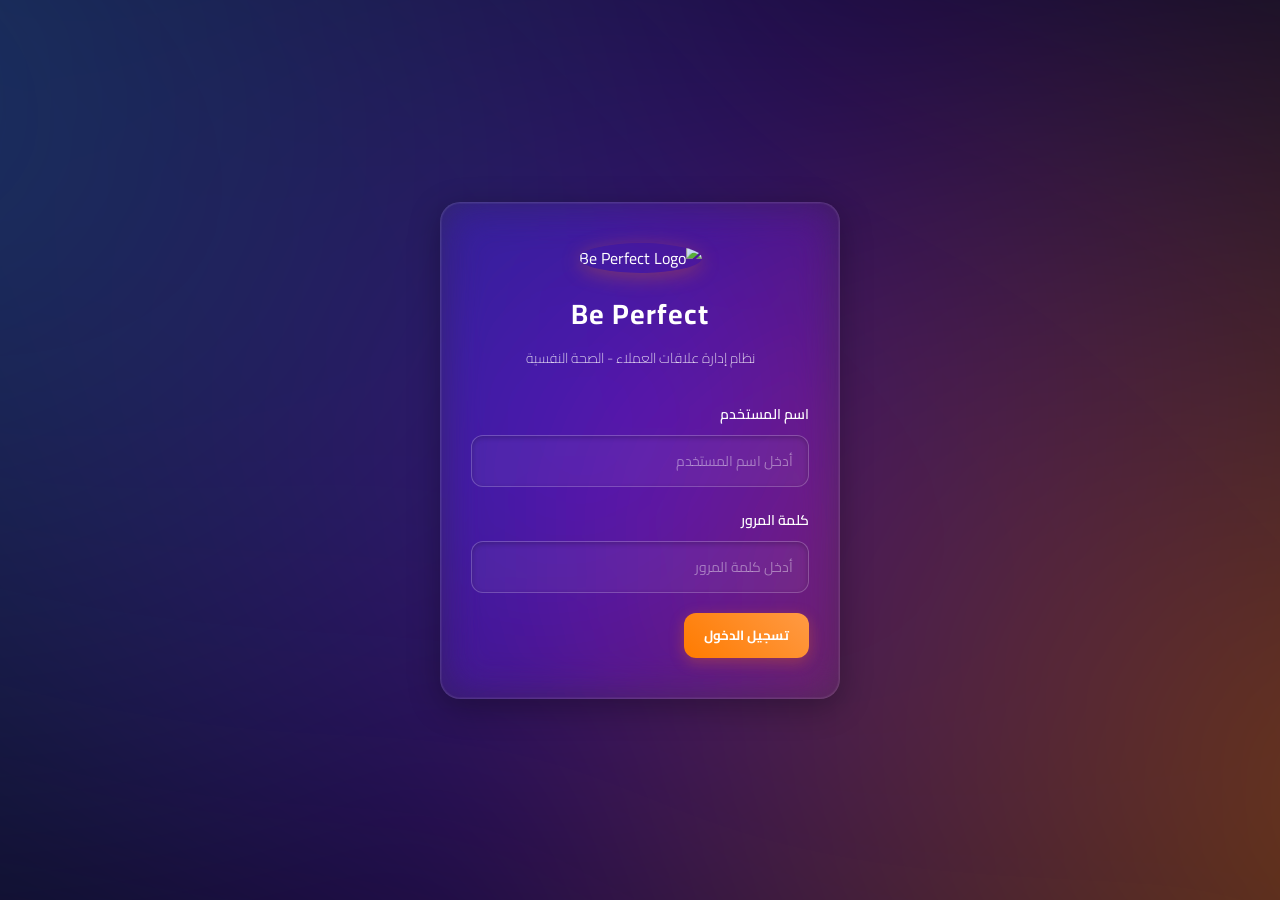
==== dashboard.html @ 2b44cadf "Update print statement from 'Hello' to 'Goodbye'" ====
<!DOCTYPE html>
<html lang="ar" dir="rtl">
<head>
    <meta charset="UTF-8">
    <meta name="viewport" content="width=device-width, initial-scale=1.0">
    <title>Be Perfect CRM | لوحة التحكم</title>
    <link rel="icon" type="image/png" href="https://i.ibb.co/77D762Y/image.png">
    <link rel="preconnect" href="https://fonts.googleapis.com">
    <link href="https://fonts.googleapis.com/css2?family=Cairo:wght@300;400;600;700&display=swap" rel="stylesheet">
    <link rel="stylesheet" href="style.css">
    <style>
        .notif-container { position: relative; }
        .notif-badge { position: absolute; top: -5px; left: -5px; background: #ff3b3b; color: white; border-radius: 50%; width: 20px; height: 20px; display: none; justify-content: center; align-items: center; font-size: 11px; font-weight: bold; }
        .notif-dropdown { position: absolute; top: 50px; left: 0; width: 300px; background: rgba(40, 40, 70, 0.95); backdrop-filter: blur(15px); border: 1px solid rgba(255,255,255,0.2); border-radius: 10px; z-index: 2000; display: none; max-height: 400px; overflow-y: auto; }
        .notif-item { padding: 12px; border-bottom: 1px solid rgba(255,255,255,0.1); font-size: 14px; }
        .notif-item.unread { background: rgba(95, 211, 110, 0.1); }
        .btn-whatsapp { background: linear-gradient(to right, #25D366, #128C7E); color: white; padding: 10px 15px; border: none; border-radius: 8px; font-weight: 600; cursor: pointer; text-decoration: none; display: inline-block; text-align: center; margin-top: 10px; }
        
        .admin-tabs { display: flex; gap: 10px; margin-bottom: 20px; border-bottom: 1px solid rgba(255,255,255,0.2); padding-bottom: 10px; }
        .admin-tab { background: transparent; border: none; color: #fff; opacity: 0.5; cursor: pointer; padding: 8px 16px; font-size: 14px; font-weight: 600; border-radius: 8px; transition: all 0.3s; }
        .admin-tab.active, .admin-tab:hover { opacity: 1; background: rgba(255,255,255,0.1); }
        .admin-tab-content { display: none; }
        .admin-tab-content.active { display: block; }

        .chat-container { position: relative; }
        .chat-box { flex: 1; overflow-y: auto; padding: 10px; background: rgba(0,0,0,0.2); border-radius: 10px; margin-bottom: 15px; display: flex; flex-direction: column; gap: 10px; }
        .chat-msg { padding: 8px 12px; border-radius: 10px; max-width: 80%; word-wrap: break-word; }
        .chat-msg.me { background: #2575fc; align-self: flex-end; }
        .chat-msg.other { background: rgba(255,255,255,0.1); align-self: flex-start; }
        
        .mention-dropdown { position: absolute; bottom: 65px; right: 0; width: 200px; background: rgba(40, 40, 70, 0.95); backdrop-filter: blur(15px); border: 1px solid rgba(255,255,255,0.2); border-radius: 10px; z-index: 1000; display: none; max-height: 150px; overflow-y: auto; }
        .mention-item { padding: 8px 12px; cursor: pointer; border-bottom: 1px solid rgba(255,255,255,0.1); }
        .mention-item:hover { background: rgba(255,255,255,0.1); }

        .section-divider { margin: 25px 0; border: 0; border-top: 1px solid rgba(255,255,255,0.2); }
        
        .phone-row { display: flex; gap: 10px; align-items: center; margin-bottom: 10px; }
        .phone-row input { flex: 1; }
        .phone-row .remove-phone { background: rgba(239, 71, 58, 0.3); color: #fff; border: none; border-radius: 8px; cursor: pointer; padding: 8px 12px; font-weight: bold; }
        .phone-row .wa-check { display: flex; align-items: center; gap: 5px; font-size: 13px; color: #25D366; }
        
        .filters-bar { display: flex; gap: 10px; margin-bottom: 20px; flex-wrap: wrap; }
        .filters-bar select { padding: 10px; border-radius: 8px; border: 1px solid rgba(255,255,255,0.1); background: rgba(255,255,255,0.05); color: #fff; font-size: 13px; box-shadow: inset 0 2px 5px rgba(0,0,0,0.2); }
        .filters-bar select option { color: #333; }
        
        .upload-preview { width: 60px; height: 60px; border-radius: 50%; object-fit: cover; display: none; margin-top: 10px; }
        .upload-btn { background: rgba(255,255,255,0.1); color: #fff; border: 1px solid rgba(255,255,255,0.2); padding: 8px; border-radius: 8px; cursor: pointer; text-align: center; margin-top: 5px; }
        .upload-btn:hover { background: rgba(255,255,255,0.2); }
    </style>
</head>
<body class="dashboard-body">

    <div id="toast-container"></div>

    <header class="topbar glass-card">
        <div class="topbar-right">
            <img src="https://i.ibb.co/77D762Y/image.png" alt="Logo" class="topbar-logo">
            <h2>Be Perfect <span class="subtitle-inline">CRM</span></h2>
        </div>
        <div class="topbar-left">
            <button id="chatBtn" class="btn-primary" style="background: linear-gradient(to right, #8e2de2, #4a00e0);">💬 الشات</button>
            <button id="reportBtn" class="btn-primary" style="background: linear-gradient(to right, #6a11cb, #2575fc);">📊 تقارير</button>
            
            <div class="notif-container">
                <button class="btn-primary" style="background: transparent; border: 1px solid rgba(255,255,255,0.2); font-size: 20px; padding: 5px 12px;" onclick="toggleNotifs()">🔔</button>
                <span id="notifBadge" class="notif-badge">0</span>
                <div id="notifDropdown" class="notif-dropdown">
                    <div style="padding: 10px; text-align: center; border-bottom: 1px solid rgba(255,255,255,0.1);">
                        <button onclick="markNotifsRead()" style="background:transparent; border:none; color:#ff9a44; cursor:pointer; font-size:12px;">تعليم الكل كمقروء</button>
                    </div>
                    <div id="notifList"></div>
                </div>
            </div>

            <button id="adminBtn" class="btn-primary" style="display:none; background: linear-gradient(to right, #11998e, #38ef7d);">⚙️ الإعدادات</button>
            <div class="user-info">
                <span id="displayUsername">مستخدم</span>
                <span id="displayRole" class="role-badge">الدور</span>
            </div>
            <button id="logoutBtn" class="btn-danger">خروج</button>
        </div>
    </header>

    <main class="main-content">
        <div class="stats-grid">
            <div class="glass-card stat-card"><h3>إجمالي العملاء</h3><p id="totalClients">0</p></div>
            <div class="glass-card stat-card"><h3>عملاء اليوم</h3><p id="todayClients">0</p></div>
            <div class="glass-card stat-card"><h3>تحت الجلسات</h3><p id="activeClients">0</p></div>
        </div>

        <div class="glass-card content-section">
            <div class="section-header">
                <h2>إدارة العملاء</h2>
                <button id="addClientBtn" class="btn-primary">+ إضافة عميل جديد</button>
            </div>
            
            <div class="filters-bar">
                <select id="filterBranch"><option value="All">كل الفروع</option></select>
                <select id="filterSource"><option value="All">كل المصادر</option></select>
                <select id="filterSpecialty"><option value="All">كل التخصصات</option></select>
                <select id="filterSpecialist"><option value="All">كل الأخصائيين</option></select>
            </div>
            
            <div class="search-bar"><input type="text" id="searchInput" placeholder="ابحث بالاسم أو رقم الهاتف..."></div>
            <div class="table-container">
                <table class="data-table">
                    <thead><tr><th>كود العميل</th><th>الاسم</th><th>الهاتف</th><th>الفرع</th><th>التخصص</th><th>تاريخ التسجيل</th><th>الحالة</th><th>إجراءات</th></tr></thead>
                    <tbody id="clientsTableBody"></tbody>
                </table>
                <div id="emptyState" class="empty-state" style="display: none;"><p>لا يوجد عملاء لعرضهم حالياً.</p></div>
            </div>
            <div id="pagination" class="pagination"></div>
        </div>
    </main>

    <!-- نافذة إضافة عميل (محدثة بحجز الموعد) -->
    <div id="clientModal" class="modal-overlay">
        <div class="glass-card modal-box">
            <div class="modal-header"><h3>تسجيل عميل جديد</h3><button class="close-modal" id="closeModalBtn">&times;</button></div>
            <form id="addClientForm" class="modal-form">
                <div class="form-grid">
                    <div class="input-group"><label>الاسم الكامل *</label><input type="text" id="fullName" required></div>
                    <div class="input-group"><label>العمر *</label><input type="number" id="age" min="1" max="120" required></div>
                    <div class="input-group"><label>الفرع المفضل *</label><select id="preferredBranch" required></select></div>
                    <div class="input-group"><label>التخصص المطلوب *</label><select id="requiredSpecialty" required></select></div>
                    
                    <div class="input-group full-width">
                        <label>أرقام الهواتف *</label>
                        <div id="phonesContainer" style="display:flex; flex-direction:column; gap:10px;">
                            <div class="phone-row">
                                <input type="text" class="phone-input" placeholder="01012345678" required>
                                <label class="wa-check"><input type="checkbox" class="phone-wa"> واتساب</label>
                                <button type="button" class="remove-phone" onclick="removePhoneRow(this)">X</button>
                            </div>
                        </div>
                        <button type="button" id="addPhoneBtn" class="btn-primary" style="padding:5px 10px; font-size:12px; margin-top:5px; background: #2575fc;">+ إضافة رقم</button>
                    </div>
                </div>

                <div class="form-grid" style="margin-top: 15px;">
                    <div class="input-group"><label>مصدر العميل *</label><select id="source" required onchange="toggleSourceFields()"></select></div>
                    <div id="referralTypeGroup" class="input-group" style="display:none;"><label>كيف عرفتنا؟ *</label><select id="referralType"></select></div>
                    <div id="platformGroup" class="input-group" style="display:none;"><label>المنصة *</label><select id="platform"><option value="Facebook">فيسبوك</option><option value="Instagram">انستجرام</option><option value="WhatsApp">واتساب</option></select></div>
                    <div id="campaignGroup" class="input-group" style="display:none;"><label>اسم الحملة/البوست *</label><input type="text" id="campaign" placeholder="مثال: حملة التخاطب 1"></div>
                </div>

                <div class="input-group full-width"><label>ملاحظات أولية</label><textarea id="notes" rows="3"></textarea></div>
                
                <!-- قسم حجز أول موعد -->
                <h4 style="margin: 20px 0 15px; color:#ff9a44;">حجز أول موعد / جلسة (اختياري)</h4>
                <div class="form-grid" style="margin-bottom: 15px;">
                    <div class="input-group"><label>اليوم والتاريخ</label><input type="date" id="newAppDate"></div>
                    <div class="input-group"><label>الساعة</label><input type="time" id="newAppTime"></div>
                    <div class="input-group full-width"><label>الأخصائي المسؤول</label><select id="newAppSpecialist"><option value="">لا يوجد</option></select></div>
                </div>

                <button type="submit" id="submitClientBtn" class="btn-primary"><span class="btn-text">حفظ العميل</span><div class="loader" id="clientLoader"></div></button>
            </form>
        </div>
    </div>

    <!-- نافذة تفاصيل وتعديل العميل -->
    <div id="clientDetailsModal" class="modal-overlay">
        <div class="glass-card modal-box">
            <div class="modal-header"><h3>ملف العميل: <span id="detailClientName" style="color:#ff9a44;"></span></h3><button class="close-modal" id="closeDetailsModal">&times;</button></div>
            <div style="display:grid; grid-template-columns: 1fr 1fr; gap: 15px; margin-bottom: 20px;">
                <div class="input-group"><label>كود العميل</label><input type="text" id="detailClientID" readonly></div>
                <div class="input-group"><label>الفرع الحالي</label><select id="detailBranch"></select></div>
            </div>
            
            <h4 style="margin: 15px 0 10px; color:#ff9a44;">أرقام الهواتف</h4>
            <div id="detailPhonesContainer"></div>
            <button id="addDetailPhoneBtn" class="btn-primary" style="padding:5px 10px; font-size:12px; margin-bottom: 15px; background: #2575fc;">+ إضافة رقم</button>

            <a id="whatsappBtn" href="#" target="_blank" class="btn-whatsapp" style="width: 100%;">إرسال تنبيه واتساب للعميل</a>
            
            <h4 style="margin: 20px 0 15px; color:#ff9a44;">تعديل البيانات</h4>
            <div style="display:grid; grid-template-columns: 1fr 1fr; gap: 15px;">
                <div class="input-group"><label>الأخصائي المسؤول</label><select id="detailSpecialist"><option value="">لا يوجد</option></select></div>
            </div>
            <div class="input-group full-width" style="margin-top:15px;">
                <label>إضافة ملاحظة جديدة</label>
                <textarea id="newNoteText" rows="2" placeholder="اكتب ملاحظتك هنا..."></textarea>
            </div>
            <button id="saveClientChangesBtn" class="btn-primary" style="margin-bottom: 20px; margin-top:10px;">حفظ التعديلات والملاحظات</button>

            <h4 style="margin: 20px 0 15px; color:#ff9a44;">حجز موعد / جلسة</h4>
            <div style="display:grid; grid-template-columns: 1fr 1fr; gap: 15px; margin-bottom: 15px;">
                <div class="input-group"><label>اليوم والتاريخ *</label><input type="date" id="appDate" required></div>
                <div class="input-group"><label>الساعة *</label><input type="time" id="appTime" required></div>
                <div class="input-group" style="display:none;"><label>الفرع</label><input type="text" id="appBranch"></div>
                <div class="input-group"><label>الأخصائي *</label><select id="appSpecialist"></select></div>
            </div>
            <button id="bookAppointmentBtn" class="btn-primary" style="background: linear-gradient(to right, #6a11cb, #2575fc); margin-bottom: 20px;">حجز الموعد</button>
            <div id="appointmentsList" style="margin-bottom: 20px;"></div>

            <h4 style="margin-bottom:15px; color:#ff9a44;">سجل التغييرات والملاحظات (Timeline)</h4>
            <div class="table-container" style="max-height: 250px; overflow-y: auto;">
                <table class="data-table"><thead><tr><th>الحقل</th><th>القديمة</th><th>الجديدة</th><th>بواسطة</th><th>التاريخ</th></tr></thead><tbody id="historyTableBody"></tbody></table>
            </div>
        </div>
    </div>

    <!-- نافذة التقارير -->
    <div id="reportModal" class="modal-overlay">
        <div class="glass-card modal-box">
            <div class="modal-header"><h3>استخراج تقرير شهري</h3><button class="close-modal" id="closeReportModal">&times;</button></div>
            <form id="reportForm" class="modal-form">
                <div class="form-grid">
                    <div class="input-group"><label>اختر الشهر *</label><select id="reportMonth" required><option value="1">يناير</option><option value="2">فبراير</option><option value="3">مارس</option><option value="4">أبريل</option><option value="5">مايو</option><option value="6">يونيو</option><option value="7">يوليو</option><option value="8">أغسطس</option><option value="9">سبتمبر</option><option value="10">أكتوبر</option><option value="11">نوفمبر</option><option value="12">ديسمبر</option></select></div>
                    <div class="input-group"><label>اختر السنة *</label><input type="number" id="reportYear" value="2024" required></div>
                    <div class="input-group full-width"><label>اختر الفرع *</label><select id="reportBranch"><option value="All">كل الفروع</option></select></div>
                </div>
                <button type="submit" id="generateReportBtn" class="btn-primary" style="background: linear-gradient(to right, #6a11cb, #2575fc);"><span class="btn-text">استخراج Excel/CSV</span><div class="loader" id="reportLoader"></div></button>
            </form>
        </div>
    </div>

    <!-- نافذة الشات الداخلي -->
    <div id="chatModal" class="modal-overlay">
        <div class="glass-card modal-box chat-container" style="max-width: 500px; height: 80vh; display: flex; flex-direction: column;">
            <div class="modal-header"><h3>الشات الداخلي</h3><button class="close-modal" id="closeChatModal">&times;</button></div>
            <div style="margin-bottom: 15px;">
                <select id="chatTarget" style="width: 100%; padding: 10px; border-radius: 8px; background: rgba(0,0,0,0.2); color: #fff; border: 1px solid rgba(255,255,255,0.2);">
                    <option value="General">شات عام (للجميع)</option>
                </select>
            </div>
            <div id="chatBox" class="chat-box"></div>
            <div id="mentionDropdown" class="mention-dropdown"></div>
            <form id="chatForm" style="display: flex; gap: 10px; position: relative;">
                <input type="text" id="chatInput" placeholder="اكتب رسالتك... (اضغط @ لعمل منشن)" required style="flex: 1; padding: 12px; border-radius: 8px; border: 1px solid rgba(255,255,255,0.3); background: rgba(255,255,255,0.1); color: #fff;">
                <button type="submit" class="btn-primary">إرسال</button>
            </form>
        </div>
    </div>

    <!-- نافذة إعدادات الأدمن (محدثة بـ سكرتارية) -->
    <div id="adminModal" class="modal-overlay">
        <div class="glass-card modal-box" style="max-width: 800px;">
            <div class="modal-header"><h3>إعدادات النظام (للأدمن فقط)</h3><button class="close-modal" id="closeAdminModal">&times;</button></div>
            <div class="admin-tabs">
                <button class="admin-tab active" data-tab="users">إدارة المستخدمين</button>
                <button class="admin-tab" data-tab="settings">الفروع والتخصصات</button>
                <button class="admin-tab" data-tab="import">استيراد البيانات</button>
            </div>

            <div id="tab-users" class="admin-tab-content active">
                <h4 style="margin-bottom:15px; color:#ff9a44;">1. إضافة مستخدم جديد</h4>
                <form id="addUserForm" class="modal-form">
                    <div class="form-grid">
                        <div class="input-group"><label>اسم المستخدم *</label><input type="text" id="addUsername" required></div>
                        <div class="input-group"><label>كلمة المرور *</label><input type="text" id="addPassword" required></div>
                        <div class="input-group"><label>الوظيفة</label><input type="text" id="addJobTitle" placeholder="مثال: سكرتير فرع سموحة"></div>
                        <div class="input-group"><label>البريد الإلكتروني</label><input type="email" id="addEmail" placeholder="user@beperfect.com"></div>
                        <div class="input-group"><label>رقم واتساب</label><input type="text" id="addWhatsApp" placeholder="2010xxxxxxx"></div>
                        <div class="input-group">
                            <label>الصلاحية *</label>
                            <select id="addRole"><option value="Secretary">سكرتارية</option><option value="Moderator">مودريتور</option><option value="Admin">أدمن</option></select>
                        </div>
                        <div class="input-group">
                            <label>الفرع *</label>
                            <select id="addUserBranch"></select>
                        </div>
                        <div class="input-group full-width">
                            <label>صارة الملف الشخصي</label>
                            <div style="display:flex; align-items:center; gap:15px;">
                                <input type="file" id="addProfilePicFile" accept="image/*" style="display:none;">
                                <button type="button" class="upload-btn" onclick="document.getElementById('addProfilePicFile').click()">اختر صورة</button>
                                <img id="addProfilePicPreview" class="upload-preview">
                                <input type="hidden" id="addProfilePic">
                            </div>
                        </div>
                    </div>
                    <button type="submit" class="btn-primary">+ حفظ المستخدم الجديد</button>
                </form>

                <hr class="section-divider">

                <h4 style="margin-bottom:15px; color:#ff9a44;">2. تعديل مستخدم حالي</h4>
                <form id="editUserForm" class="modal-form">
                    <div class="input-group full-width">
                        <label>اختر المستخدم للتعديل *</label>
                        <select id="editUserSelect" required>
                            <option value="">-- اختر مستخدم من القائمة --</option>
                        </select>
                    </div>
                    <div class="form-grid" style="margin-top: 15px;">
                        <input type="hidden" id="editUserId">
                        <div class="input-group"><label>اسم المستخدم</label><input type="text" id="editUsername" readonly style="opacity:0.7;"></div>
                        <div class="input-group"><label>كلمة المرور (اتركها فارغة إذا لا تريد تغييرها)</label><input type="text" id="editPassword" placeholder="********"></div>
                        <div class="input-group"><label>الوظيفة</label><input type="text" id="editJobTitle"></div>
                        <div class="input-group"><label>البريد الإلكتروني</label><input type="email" id="editEmail"></div>
                        <div class="input-group"><label>رقم واتساب</label><input type="text" id="editWhatsApp"></div>
                        <div class="input-group">
                            <label>الصلاحية</label>
                            <select id="editRole"><option value="Secretary">سكرتارية</option><option value="Moderator">مودريتور</option><option value="Admin">أدمن</option></select>
                        </div>
                        <div class="input-group">
                            <label>الفرع</label>
                            <select id="editUserBranch"></select>
                        </div>
                        <div class="input-group full-width">
                            <label>صارة الملف الشخصي</label>
                            <div style="display:flex; align-items:center; gap:15px;">
                                <input type="file" id="editProfilePicFile" accept="image/*" style="display:none;">
                                <button type="button" class="upload-btn" onclick="document.getElementById('editProfilePicFile').click()">اختر صورة</button>
                                <img id="editProfilePicPreview" class="upload-preview">
                                <input type="hidden" id="editProfilePic">
                            </div>
                        </div>
                    </div>
                    <button type="submit" class="btn-primary" style="background: linear-gradient(to right, #6a11cb, #2575fc);">حفظ التعديلات</button>
                </form>
            </div>

            <div id="tab-settings" class="admin-tab-content">
                <h4 style="margin-bottom:15px; color:#ff9a44;">1. إضافة (فرع / تخصص / أخصائي / مصدر)</h4>
                <form id="addSettingForm" class="modal-form">
                    <div class="form-grid">
                        <div class="input-group"><label>النوع *</label><select id="settingType"><option value="Branch">فرع</option><option value="Specialty">تخصص</option><option value="Specialist">أخصائي</option><option value="Source">مصدر</option></select></div>
                        <div class="input-group"><label>الاسم *</label><input type="text" id="settingValue" required placeholder="اكتب الاسم الجديد"></div>
                    </div>
                    <button type="submit" class="btn-primary">حفظ الإعداد</button>
                </form>
                <hr class="section-divider">
                <h4 style="margin-bottom:15px; color:#ff9a44;">2. تعديل (فرع / تخصص / أخصائي / مصدر)</h4>
                <form id="editSettingForm" class="modal-form">
                    <div class="form-grid">
                        <div class="input-group"><label>النوع *</label><select id="editSettingType"><option value="Branch">فرع</option><option value="Specialty">تخصص</option><option value="Specialist">أخصائي</option><option value="Source">مصدر</option></select></div>
                        <div class="input-group"><label>اختر العنصر الحالي *</label><select id="editOldValue"></select></div>
                        <div class="input-group full-width"><label>الاسم الجديد *</label><input type="text" id="editNewValue" required placeholder="اكتب الاسم الجديد هنا"></div>
                    </div>
                    <button type="submit" class="btn-primary">تعديل الاسم</button>
                </form>
            </div>

            <div id="tab-import" class="admin-tab-content">
                <h4 style="margin-bottom:15px; color:#ff9a44;">استيراد بيانات عملاء قدامى (CSV)</h4>
                <form id="importClientsForm" class="modal-form">
                    <div class="input-group full-width"><label>الفرع الافتراضي *</label><select id="importBranch" required></select></div>
                    <div class="input-group full-width"><label>اختر ملف CSV *</label><input type="file" id="importFile" accept=".csv" required style="width: 100%; padding: 10px; background: rgba(255,255,255,0.1); border: 1px solid rgba(255,255,255,0.3); border-radius: 8px; color: #fff;"></div>
                    <button type="submit" id="importBtn" class="btn-primary"><span class="btn-text">رفع واستيراد الملف</span><div class="loader" id="importLoader"></div></button>
                </form>
            </div>
        </div>
    </div>

    <script src="app.js"></script>
</body>
</html>
---- style.css ----
/* ====== إعدادات عامة (2026 Spatial UI) ====== */
* { margin: 0; padding: 0; box-sizing: border-box; font-family: 'Cairo', sans-serif; }
body { 
    min-height: 100vh; 
    background: #0f0c29; 
    color: #fff; 
    overflow-x: hidden;
}

/* خلفية الشفق القطبي المتحركة (Aurora Background) */
body::before {
    content: '';
    position: fixed;
    top: -50%; left: -50%;
    width: 200%; height: 200%;
    background: radial-gradient(circle at 20% 30%, rgba(30, 60, 114, 0.8), transparent 40%), 
                radial-gradient(circle at 80% 70%, rgba(255, 123, 0, 0.4), transparent 40%),
                radial-gradient(circle at 50% 50%, rgba(106, 17, 203, 0.5), transparent 50%);
    z-index: -1;
    animation: auroraMove 15s ease-in-out infinite alternate;
    filter: blur(80px);
}

@keyframes auroraMove {
    0% { transform: translate(0, 0) scale(1); }
    50% { transform: translate(-5%, 5%) scale(1.1); }
    100% { transform: translate(5%, -5%) scale(0.9); }
}

.dashboard-body { display: flex; flex-direction: column; position: relative; z-index: 1; }

/* ====== تأثير الزجاجية المتطور (Neo-Glassmorphism) ====== */
.glass-card {
    background: rgba(255, 255, 255, 0.05);
    backdrop-filter: blur(20px) saturate(180%); 
    -webkit-backdrop-filter: blur(20px) saturate(180%);
    border: 1px solid rgba(255, 255, 255, 0.1);
    border-radius: 20px; 
    box-shadow: 0 8px 32px 0 rgba(0, 0, 0, 0.3), inset 0 0 0 1px rgba(255,255,255,0.05);
    transition: all 0.4s cubic-bezier(0.175, 0.885, 0.32, 1.275);
}

/* تأثير 3D Tilt عند مرور الماوس */
.glass-card:hover {
    transform: translateY(-5px) scale(1.01);
    box-shadow: 0 15px 40px 0 rgba(0, 0, 0, 0.4);
}

/* ====== صندوق تسجيل الدخول ====== */
.login-container { display: flex; justify-content: center; align-items: center; min-height: 100vh; padding: 20px; }
.login-box { width: 100%; max-width: 400px; padding: 40px 30px; text-align: center; animation: fadeInUp 1s ease-out; }
@keyframes fadeInUp { from { opacity: 0; transform: translateY(30px); } to { opacity: 1; transform: translateY(0); } }
.logo-area { margin-bottom: 30px; color: #fff; }
.logo { width: 80px; height: auto; margin-bottom: 15px; border-radius: 50%; box-shadow: 0 4px 20px rgba(255,123,0,0.3); }
.logo-area h1 { font-size: 28px; font-weight: 700; letter-spacing: 1px; }
.subtitle { font-size: 14px; opacity: 0.8; margin-top: 5px; font-weight: 300; }

/* ====== حقول الإدخال (Neumorphic Glass) ====== */
.login-form .input-group, .modal-form .input-group { margin-bottom: 20px; text-align: right; }
.modal-form .input-group { margin-bottom: 15px; }
.input-group label { display: block; color: #fff; margin-bottom: 8px; font-size: 14px; font-weight: 600; }
.input-group input, .input-group select, .input-group textarea {
    width: 100%; padding: 12px 15px; border: 1px solid rgba(255, 255, 255, 0.2); border-radius: 12px;
    background: rgba(255, 255, 255, 0.05); color: #fff; font-size: 14px; transition: all 0.3s ease;
    box-shadow: inset 0 2px 5px rgba(0,0,0,0.2);
}
.input-group input::placeholder, .input-group textarea::placeholder { color: rgba(255, 255, 255, 0.4); }
.input-group input:focus, .input-group select:focus, .input-group textarea:focus { 
    outline: none; background: rgba(255, 255, 255, 0.1); border-color: #ff7b00; 
    box-shadow: 0 0 0 3px rgba(255, 123, 0, 0.2), inset 0 2px 5px rgba(0,0,0,0.1); 
}
.input-group select option { color: #333; }

/* ====== شريط التنقل (Topbar) ====== */
.topbar { display: flex; justify-content: space-between; align-items: center; padding: 15px 30px; border-radius: 0 0 20px 20px; margin-bottom: 30px; position: relative; z-index: 1000; }
.topbar-right { display: flex; align-items: center; gap: 15px; }
.topbar-logo { width: 40px; height: auto; border-radius: 50%; }
.topbar-right h2 { font-size: 22px; }
.subtitle-inline { font-size: 14px; opacity: 0.7; font-weight: 300; }
.topbar-left { display: flex; align-items: center; gap: 20px; }
.user-info { display: flex; flex-direction: column; text-align: left; }
.role-badge { font-size: 12px; background: rgba(255, 123, 0, 0.3); padding: 2px 8px; border-radius: 10px; }

/* ====== الأزرار (Liquid Buttons) ====== */
.btn-primary { 
    padding: 10px 20px; border: none; border-radius: 12px; 
    background: linear-gradient(45deg, #ff7b00, #ff9a44); color: #fff; font-weight: 700; cursor: pointer; 
    transition: all 0.3s ease; display: flex; justify-content: center; align-items: center; gap: 10px; 
    box-shadow: 0 4px 15px rgba(255, 123, 0, 0.3);
}
.btn-primary:hover { transform: translateY(-2px) scale(1.02); box-shadow: 0 6px 20px rgba(255, 123, 0, 0.5); }
.btn-primary:active { transform: scale(0.98); }
.btn-danger { padding: 8px 20px; border: none; border-radius: 12px; background: linear-gradient(45deg, #cb2d3e, #ef473a); color: #fff; cursor: pointer; font-weight: 600; box-shadow: 0 4px 15px rgba(239, 71, 58, 0.3); }

/* ====== المحتوى الرئيسي ====== */
.main-content { padding: 0 30px 30px; position: relative; z-index: 1; }
.stats-grid { display: grid; grid-template-columns: repeat(auto-fit, minmax(250px, 1fr)); gap: 20px; margin-bottom: 30px; }
.stat-card { padding: 20px; text-align: center; }
.stat-card:hover { transform: translateY(-5px) scale(1.02); }
.stat-card h3 { font-size: 16px; opacity: 0.8; font-weight: 400; margin-bottom: 10px; }
.stat-card p { font-size: 32px; font-weight: 700; color: #ff9a44; text-shadow: 0 2px 10px rgba(255,154,68,0.3); }

.content-section { padding: 25px; }
.section-header { display: flex; justify-content: space-between; align-items: center; margin-bottom: 20px; flex-wrap: wrap; gap: 15px; }
.section-header h2 { font-size: 20px; }

/* ====== البحث والجداول ====== */
.search-bar { margin-bottom: 20px; }
.search-bar input { width: 100%; padding: 12px; border-radius: 12px; border: 1px solid rgba(255,255,255,0.1); background: rgba(255,255,255,0.05); color: #fff; font-size: 14px; box-shadow: inset 0 2px 5px rgba(0,0,0,0.2); }
.search-bar input::placeholder { color: rgba(255,255,255,0.4); }
.table-container { overflow-x: auto; }
.data-table { width: 100%; border-collapse: collapse; text-align: right; }
.data-table th, .data-table td { padding: 12px 10px; border-bottom: 1px solid rgba(255,255,255,0.05); }
.data-table th { font-weight: 600; opacity: 0.8; }
.data-table tr { transition: all 0.3s ease; }
.data-table tr:hover { background: rgba(255,255,255,0.03); transform: scale(1.01); }
.status-badge { padding: 4px 10px; border-radius: 12px; font-size: 12px; font-weight: 600; }
.empty-state { text-align: center; padding: 40px; opacity: 0.5; }
.pagination { display: flex; justify-content: center; gap: 10px; margin-top: 20px; }
.page-btn { padding: 5px 12px; background: rgba(255,255,255,0.05); border: 1px solid rgba(255,255,255,0.1); border-radius: 8px; cursor: pointer; color: #fff; transition: all 0.3s; }
.page-btn:hover { background: rgba(255,255,255,0.1); }
.page-btn.active { background: #ff7b00; border-color: #ff7b00; box-shadow: 0 2px 10px rgba(255,123,0,0.3); }

/* ====== النوافذ المنبثقة (Fluid Modals) ====== */
.modal-overlay { display: none; position: fixed; top: 0; left: 0; width: 100%; height: 100%; background: rgba(0,0,0,0.7); backdrop-filter: blur(5px); z-index: 1000; justify-content: center; align-items: center; padding: 20px; animation: fadeIn 0.3s ease; }
.modal-overlay.active { display: flex; }
@keyframes fadeIn { from { opacity: 0; } to { opacity: 1; } }
.modal-box { width: 100%; max-width: 600px; padding: 30px; max-height: 90vh; overflow-y: auto; animation: slideInUp 0.4s cubic-bezier(0.175, 0.885, 0.32, 1.275); border-radius: 20px; }
@keyframes slideInUp { from { transform: translateY(50px) scale(0.9); opacity: 0; } to { transform: translateY(0) scale(1); opacity: 1; } }
.modal-header { display: flex; justify-content: space-between; align-items: center; margin-bottom: 20px; }
.close-modal { background: rgba(255,255,255,0.1); border: none; color: #fff; font-size: 24px; cursor: pointer; width: 35px; height: 35px; border-radius: 50%; transition: all 0.3s; display: flex; align-items: center; justify-content: center; }
.close-modal:hover { background: rgba(255,80,80,0.3); transform: rotate(90deg); }
.form-grid { display: grid; grid-template-columns: 1fr 1fr; gap: 20px; }
.input-group.full-width { grid-column: 1 / -1; }

/* ====== الإشعارات والتنبيهات ====== */
.notif-container { position: relative; z-index: 1001; }
.notif-badge { position: absolute; top: -5px; left: -5px; background: #ff3b3b; color: white; border-radius: 50%; width: 20px; height: 20px; display: none; justify-content: center; align-items: center; font-size: 11px; font-weight: bold; box-shadow: 0 0 10px rgba(255,59,59,0.5); }
.notif-dropdown { position: absolute; top: 50px; left: 0; width: 300px; background: rgba(40, 40, 70, 0.95); backdrop-filter: blur(20px); border: 1px solid rgba(255,255,255,0.1); border-radius: 15px; z-index: 2000; display: none; max-height: 400px; overflow-y: auto; box-shadow: 0 10px 30px rgba(0,0,0,0.3); }
.notif-item { padding: 12px; border-bottom: 1px solid rgba(255,255,255,0.05); font-size: 14px; transition: all 0.3s; }
.notif-item:hover { background: rgba(255,255,255,0.05); }
.notif-item.unread { background: rgba(95, 211, 110, 0.05); }

#toast-container { position: fixed; top: 20px; left: 50%; transform: translateX(-50%); z-index: 9999; width: 90%; max-width: 350px; }
.toast { padding: 15px 20px; margin-bottom: 10px; border-radius: 12px; color: #fff; font-weight: 600; box-shadow: 0 8px 20px rgba(0,0,0,0.3); animation: toastIn 0.4s cubic-bezier(0.175, 0.885, 0.32, 1.275) forwards, toastOut 0.3s 3s forwards; }
.toast.success { background: linear-gradient(45deg, #11998e, #38ef7d); }
.toast.error { background: linear-gradient(45deg, #cb2d3e, #ef473a); }
.toast.warning { background: linear-gradient(45deg, #f12711, #f5af19); }
@keyframes toastIn { from { opacity: 0; transform: translateY(-30px) scale(0.8); } to { opacity: 1; transform: translateY(0) scale(1); } }
@keyframes toastOut { to { opacity: 0; transform: translateY(-20px); } }
.loader { display: none; width: 20px; height: 20px; border: 3px solid rgba(255,255,255,0.2); border-radius: 50%; border-top-color: #fff; animation: spin 1s infinite; }
@keyframes spin { to { transform: rotate(360deg); } }

/* ====== تجاوب الموبايل ====== */
@media (max-width: 768px) {
    .form-grid { grid-template-columns: 1fr; }
    .topbar { padding: 10px 15px; flex-wrap: wrap; }
    .main-content { padding: 0 15px 15px; }
    .topbar-left { gap: 10px; }
    .btn-primary { padding: 8px 15px; font-size: 14px; }
}
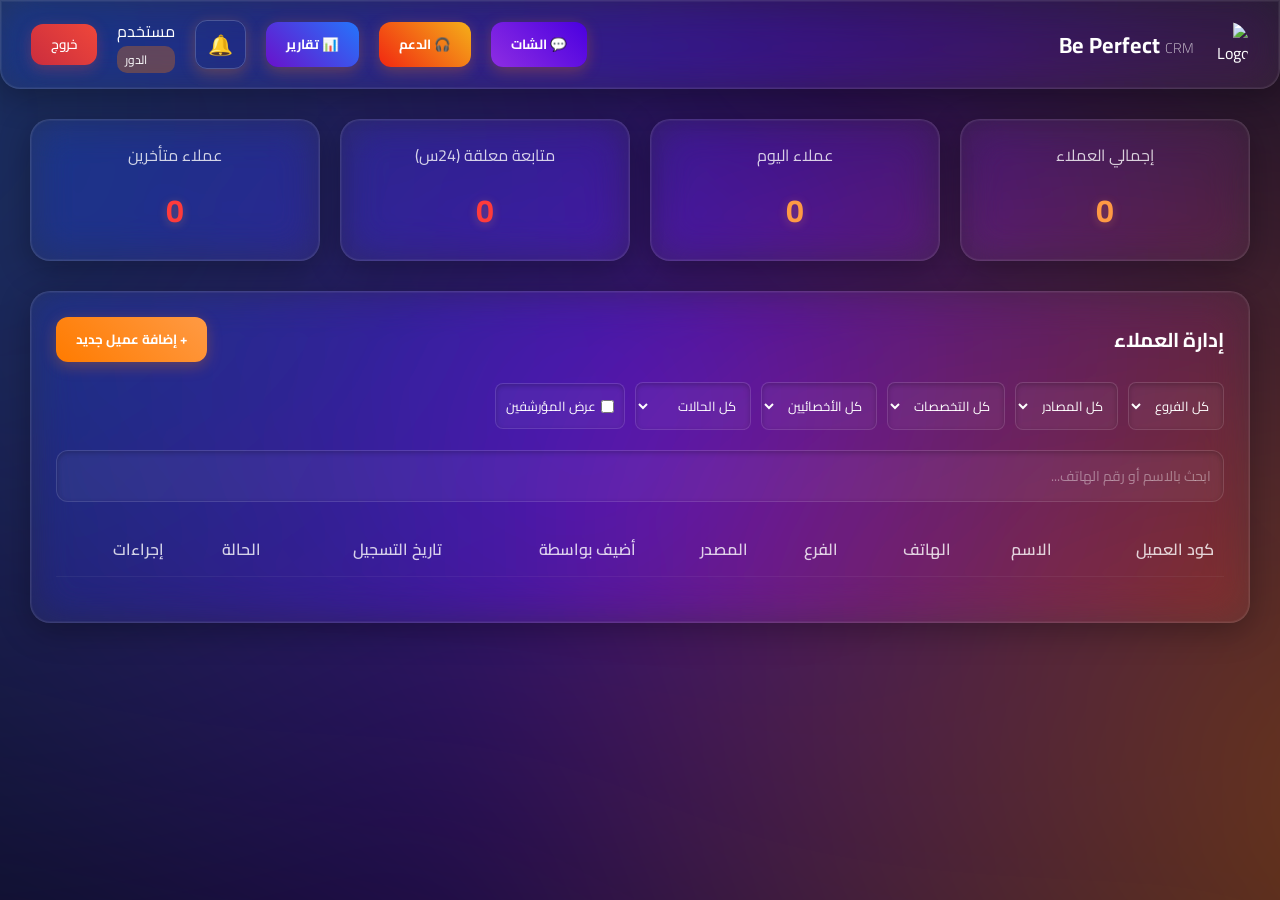
==== commit 9180570a: "Update dashboard.html" ====
--- a/dashboard.html
+++ b/dashboard.html
@@ -8,9 +8,10 @@
     <link rel="preconnect" href="https://fonts.googleapis.com">
     <link href="https://fonts.googleapis.com/css2?family=Cairo:wght@300;400;600;700&display=swap" rel="stylesheet">
     <link rel="stylesheet" href="style.css">
+    <script src="https://cdn.jsdelivr.net/npm/@supabase/supabase-js@2"></script>
     <style>
         .notif-container { position: relative; }
-        .notif-badge { position: absolute; top: -5px; left: -5px; background: #ff3b3b; color: white; border-radius: 50%; width: 20px; height: 20px; display: none; justify-content: center; align-items: center; font-size: 11px; font-weight: bold; }
+        .notif-badge { position: absolute; top: -5px; left: -5px; background: #ff3b3b; color: white; border-radius: 50%; width: 20px; height: 20px; display: none; justify-content: center; align-items: center; font-size: 11px; font-weight: bold; animation: pulse 2s infinite; }
         .notif-dropdown { position: absolute; top: 50px; left: 0; width: 300px; background: rgba(40, 40, 70, 0.95); backdrop-filter: blur(15px); border: 1px solid rgba(255,255,255,0.2); border-radius: 10px; z-index: 2000; display: none; max-height: 400px; overflow-y: auto; }
         .notif-item { padding: 12px; border-bottom: 1px solid rgba(255,255,255,0.1); font-size: 14px; }
         .notif-item.unread { background: rgba(95, 211, 110, 0.1); }
@@ -39,13 +40,78 @@
         .phone-row .remove-phone { background: rgba(239, 71, 58, 0.3); color: #fff; border: none; border-radius: 8px; cursor: pointer; padding: 8px 12px; font-weight: bold; }
         .phone-row .wa-check { display: flex; align-items: center; gap: 5px; font-size: 13px; color: #25D366; }
         
-        .filters-bar { display: flex; gap: 10px; margin-bottom: 20px; flex-wrap: wrap; }
-        .filters-bar select { padding: 10px; border-radius: 8px; border: 1px solid rgba(255,255,255,0.1); background: rgba(255,255,255,0.05); color: #fff; font-size: 13px; box-shadow: inset 0 2px 5px rgba(0,0,0,0.2); }
+        .filters-bar { display: flex; gap: 10px; margin-bottom: 20px; flex-wrap: wrap; align-items: center; }
+        .filters-bar select, .filters-bar label { padding: 10px; border-radius: 8px; border: 1px solid rgba(255,255,255,0.1); background: rgba(255,255,255,0.05); color: #fff; font-size: 13px; box-shadow: inset 0 2px 5px rgba(0,0,0,0.2); }
         .filters-bar select option { color: #333; }
+        .filters-bar label { display: flex; align-items: center; gap: 5px; cursor: pointer; }
         
         .upload-preview { width: 60px; height: 60px; border-radius: 50%; object-fit: cover; display: none; margin-top: 10px; }
         .upload-btn { background: rgba(255,255,255,0.1); color: #fff; border: 1px solid rgba(255,255,255,0.2); padding: 8px; border-radius: 8px; cursor: pointer; text-align: center; margin-top: 5px; }
         .upload-btn:hover { background: rgba(255,255,255,0.2); }
+        
+        @keyframes pulse { 0% { box-shadow: 0 0 0 0 rgba(255, 59, 59, 0.7); } 70% { box-shadow: 0 0 0 10px rgba(255, 59, 59, 0); } 100% { box-shadow: 0 0 0 0 rgba(255, 59, 59, 0); } }
+        .status-late { animation: pulse 2s infinite; border: 2px solid #ff3b3b !important; }
+        .status-badge { padding: 4px 10px; border-radius: 12px; font-size: 12px; font-weight: 600; }
+        .stat-card h3 { font-size: 16px; opacity: 0.8; font-weight: 400; margin-bottom: 10px; }
+        .stat-card p { font-size: 32px; font-weight: 700; color: #ff9a44; text-shadow: 0 2px 10px rgba(255,154,68,0.3); }
+        .glass-card { background: rgba(255, 255, 255, 0.05); backdrop-filter: blur(20px) saturate(180%); -webkit-backdrop-filter: blur(20px) saturate(180%); border: 1px solid rgba(255, 255, 255, 0.1); border-radius: 20px; box-shadow: 0 8px 32px 0 rgba(0, 0, 0, 0.3), inset 0 0 0 1px rgba(255,255,255,0.05); transition: all 0.4s cubic-bezier(0.175, 0.885, 0.32, 1.275); }
+        .glass-card:hover { transform: translateY(-5px) scale(1.01); box-shadow: 0 15px 40px 0 rgba(0, 0, 0, 0.4); }
+        .btn-primary { padding: 10px 20px; border: none; border-radius: 12px; background: linear-gradient(45deg, #ff7b00, #ff9a44); color: #fff; font-weight: 700; cursor: pointer; transition: all 0.3s ease; display: flex; justify-content: center; align-items: center; gap: 10px; box-shadow: 0 4px 15px rgba(255, 123, 0, 0.3); }
+        .btn-primary:hover { transform: translateY(-2px) scale(1.02); box-shadow: 0 6px 20px rgba(255, 123, 0, 0.5); }
+        .btn-danger { padding: 8px 20px; border: none; border-radius: 12px; background: linear-gradient(45deg, #cb2d3e, #ef473a); color: #fff; cursor: pointer; font-weight: 600; box-shadow: 0 4px 15px rgba(239, 71, 58, 0.3); }
+        .topbar { display: flex; justify-content: space-between; align-items: center; padding: 15px 30px; border-radius: 0 0 20px 20px; margin-bottom: 30px; position: relative; z-index: 1000; }
+        .main-content { padding: 0 30px 30px; position: relative; z-index: 1; }
+        .stats-grid { display: grid; grid-template-columns: repeat(auto-fit, minmax(250px, 1fr)); gap: 20px; margin-bottom: 30px; }
+        .stat-card { padding: 20px; text-align: center; }
+        .content-section { padding: 25px; }
+        .section-header { display: flex; justify-content: space-between; align-items: center; margin-bottom: 20px; flex-wrap: wrap; gap: 15px; }
+        .section-header h2 { font-size: 20px; }
+        .search-bar { margin-bottom: 20px; }
+        .search-bar input { width: 100%; padding: 12px; border-radius: 12px; border: 1px solid rgba(255,255,255,0.1); background: rgba(255,255,255,0.05); color: #fff; font-size: 14px; box-shadow: inset 0 2px 5px rgba(0,0,0,0.2); }
+        .search-bar input::placeholder { color: rgba(255,255,255,0.4); }
+        .table-container { overflow-x: auto; }
+        .data-table { width: 100%; border-collapse: collapse; text-align: right; }
+        .data-table th, .data-table td { padding: 12px 10px; border-bottom: 1px solid rgba(255,255,255,0.05); }
+        .data-table th { font-weight: 600; opacity: 0.8; }
+        .data-table tr { transition: all 0.3s ease; }
+        .data-table tr:hover { background: rgba(255,255,255,0.03); transform: scale(1.01); }
+        .empty-state { text-align: center; padding: 40px; opacity: 0.5; }
+        .pagination { display: flex; justify-content: center; gap: 10px; margin-top: 20px; }
+        .page-btn { padding: 5px 12px; background: rgba(255,255,255,0.05); border: 1px solid rgba(255,255,255,0.1); border-radius: 8px; cursor: pointer; color: #fff; transition: all 0.3s; }
+        .page-btn:hover { background: rgba(255,255,255,0.1); }
+        .page-btn.active { background: #ff7b00; border-color: #ff7b00; box-shadow: 0 2px 10px rgba(255,123,0,0.3); }
+        .modal-overlay { display: none; position: fixed; top: 0; left: 0; width: 100%; height: 100%; background: rgba(0,0,0,0.7); backdrop-filter: blur(5px); z-index: 1000; justify-content: center; align-items: center; padding: 20px; animation: fadeIn 0.3s ease; }
+        .modal-overlay.active { display: flex; }
+        @keyframes fadeIn { from { opacity: 0; } to { opacity: 1; } }
+        .modal-box { width: 100%; max-width: 600px; padding: 30px; max-height: 90vh; overflow-y: auto; animation: slideInUp 0.4s cubic-bezier(0.175, 0.885, 0.32, 1.275); border-radius: 20px; }
+        @keyframes slideInUp { from { transform: translateY(50px) scale(0.9); opacity: 0; } to { transform: translateY(0) scale(1); opacity: 1; } }
+        .modal-header { display: flex; justify-content: space-between; align-items: center; margin-bottom: 20px; }
+        .close-modal { background: rgba(255,255,255,0.1); border: none; color: #fff; font-size: 24px; cursor: pointer; width: 35px; height: 35px; border-radius: 50%; transition: all 0.3s; display: flex; align-items: center; justify-content: center; }
+        .close-modal:hover { background: rgba(255,80,80,0.3); transform: rotate(90deg); }
+        .form-grid { display: grid; grid-template-columns: 1fr 1fr; gap: 20px; }
+        .input-group { display: flex; flex-direction: column; margin-bottom: 15px; }
+        .input-group.full-width { grid-column: 1 / -1; }
+        .input-group label { display: block; color: #fff; margin-bottom: 8px; font-size: 14px; font-weight: 600; }
+        .input-group input, .input-group select, .input-group textarea { width: 100%; padding: 12px 15px; border: 1px solid rgba(255, 255, 255, 0.2); border-radius: 10px; background: rgba(255, 255, 255, 0.05); color: #fff; font-size: 14px; transition: all 0.3s ease; box-shadow: inset 0 2px 5px rgba(0,0,0,0.2); }
+        .input-group input::placeholder, .input-group textarea::placeholder { color: rgba(255, 255, 255, 0.4); }
+        .input-group input:focus, .input-group select:focus, .input-group textarea:focus { outline: none; background: rgba(255, 255, 255, 0.1); border-color: #ff7b00; box-shadow: 0 0 0 3px rgba(255, 123, 0, 0.2), inset 0 2px 5px rgba(0,0,0,0.1); }
+        .input-group select option { color: #333; }
+        #toast-container { position: fixed; top: 20px; left: 50%; transform: translateX(-50%); z-index: 9999; width: 90%; max-width: 350px; }
+        .toast { padding: 15px 20px; margin-bottom: 10px; border-radius: 12px; color: #fff; font-weight: 600; box-shadow: 0 8px 20px rgba(0,0,0,0.3); animation: toastIn 0.4s cubic-bezier(0.175, 0.885, 0.32, 1.275) forwards, toastOut 0.3s 3s forwards; }
+        .toast.success { background: linear-gradient(45deg, #11998e, #38ef7d); }
+        .toast.error { background: linear-gradient(45deg, #cb2d3e, #ef473a); }
+        .toast.warning { background: linear-gradient(45deg, #f12711, #f5af19); }
+        @keyframes toastIn { from { opacity: 0; transform: translateY(-30px) scale(0.8); } to { opacity: 1; transform: translateY(0) scale(1); } }
+        @keyframes toastOut { to { opacity: 0; transform: translateY(-20px); } }
+        .loader { display: none; width: 20px; height: 20px; border: 3px solid rgba(255,255,255,0.2); border-radius: 50%; border-top-color: #fff; animation: spin 1s infinite; }
+        @keyframes spin { to { transform: rotate(360deg); } }
+        @media (max-width: 768px) {
+            .form-grid { grid-template-columns: 1fr; }
+            .topbar { padding: 10px 15px; flex-wrap: wrap; }
+            .main-content { padding: 0 15px 15px; }
+            .topbar-left { gap: 10px; }
+            .btn-primary { padding: 8px 15px; font-size: 14px; }
+        }
     </style>
 </head>
 <body class="dashboard-body">
@@ -54,12 +120,13 @@
 
     <header class="topbar glass-card">
         <div class="topbar-right">
-            <img src="https://i.ibb.co/77D762Y/image.png" alt="Logo" class="topbar-logo">
-            <h2>Be Perfect <span class="subtitle-inline">CRM</span></h2>
+            <img src="https://i.ibb.co/77D762Y/image.png" alt="Logo" class="topbar-logo" style="width: 40px; height: auto; border-radius: 50%;">
+            <h2>Be Perfect <span class="subtitle-inline" style="font-size: 14px; opacity: 0.7; font-weight: 300;">CRM</span></h2>
         </div>
         <div class="topbar-left">
-            <button id="chatBtn" class="btn-primary" style="background: linear-gradient(to right, #8e2de2, #4a00e0);">💬 الشات</button>
-            <button id="reportBtn" class="btn-primary" style="background: linear-gradient(to right, #6a11cb, #2575fc);">📊 تقارير</button>
+            <button id="chatBtn" class="btn-primary" style="background: linear-gradient(45deg, #8e2de2, #4a00e0);">💬 الشات</button>
+            <button id="ticketBtn" class="btn-primary" style="background: linear-gradient(45deg, #f12711, #f5af19);">🎧 الدعم</button>
+            <button id="reportBtn" class="btn-primary" style="background: linear-gradient(45deg, #6a11cb, #2575fc);">📊 تقارير</button>
             
             <div class="notif-container">
                 <button class="btn-primary" style="background: transparent; border: 1px solid rgba(255,255,255,0.2); font-size: 20px; padding: 5px 12px;" onclick="toggleNotifs()">🔔</button>
@@ -72,10 +139,10 @@
                 </div>
             </div>
 
-            <button id="adminBtn" class="btn-primary" style="display:none; background: linear-gradient(to right, #11998e, #38ef7d);">⚙️ الإعدادات</button>
-            <div class="user-info">
+            <button id="adminBtn" class="btn-primary" style="display:none; background: linear-gradient(45deg, #11998e, #38ef7d);">⚙️ الإعدادات</button>
+            <div class="user-info" style="display: flex; flex-direction: column; text-align: left;">
                 <span id="displayUsername">مستخدم</span>
-                <span id="displayRole" class="role-badge">الدور</span>
+                <span id="displayRole" style="font-size: 12px; background: rgba(255, 123, 0, 0.3); padding: 2px 8px; border-radius: 10px;">الدور</span>
             </div>
             <button id="logoutBtn" class="btn-danger">خروج</button>
         </div>
@@ -85,7 +152,8 @@
         <div class="stats-grid">
             <div class="glass-card stat-card"><h3>إجمالي العملاء</h3><p id="totalClients">0</p></div>
             <div class="glass-card stat-card"><h3>عملاء اليوم</h3><p id="todayClients">0</p></div>
-            <div class="glass-card stat-card"><h3>تحت الجلسات</h3><p id="activeClients">0</p></div>
+            <div class="glass-card stat-card"><h3>متابعة معلقة (24س)</h3><p id="pendingClients" style="color: #ff3b3b;">0</p></div>
+            <div class="glass-card stat-card"><h3>عملاء متأخرين</h3><p id="lateClients" style="color: #ff3b3b;">0</p></div>
         </div>
 
         <div class="glass-card content-section">
@@ -99,12 +167,23 @@
                 <select id="filterSource"><option value="All">كل المصادر</option></select>
                 <select id="filterSpecialty"><option value="All">كل التخصصات</option></select>
                 <select id="filterSpecialist"><option value="All">كل الأخصائيين</option></select>
+                <select id="filterStatus">
+                    <option value="All">كل الحالات</option>
+                    <option value="عميل محتمل">عميل محتمل</option>
+                    <option value="تم الحجز">تم الحجز</option>
+                    <option value="تحت الجلسات">تحت الجلسات</option>
+                    <option value="متأخر/متوقف">متأخر/متوقف</option>
+                    <option value="مكتمل">مكتمل</option>
+                </select>
+                <label><input type="checkbox" id="filterArchived" style="margin: 0;"> عرض المؤرشفين</label>
             </div>
             
             <div class="search-bar"><input type="text" id="searchInput" placeholder="ابحث بالاسم أو رقم الهاتف..."></div>
             <div class="table-container">
                 <table class="data-table">
-                    <thead><tr><th>كود العميل</th><th>الاسم</th><th>الهاتف</th><th>الفرع</th><th>التخصص</th><th>تاريخ التسجيل</th><th>الحالة</th><th>إجراءات</th></tr></thead>
+                    <thead><tr>
+                        <th>كود العميل</th><th>الاسم</th><th>الهاتف</th><th>الفرع</th><th>المصدر</th><th>أضيف بواسطة</th><th>تاريخ التسجيل</th><th>الحالة</th><th>إجراءات</th>
+                    </tr></thead>
                     <tbody id="clientsTableBody"></tbody>
                 </table>
                 <div id="emptyState" class="empty-state" style="display: none;"><p>لا يوجد عملاء لعرضهم حالياً.</p></div>
@@ -113,7 +192,7 @@
         </div>
     </main>
 
-    <!-- نافذة إضافة عميل (محدثة بحجز الموعد) -->
+    <!-- نافذة إضافة عميل -->
     <div id="clientModal" class="modal-overlay">
         <div class="glass-card modal-box">
             <div class="modal-header"><h3>تسجيل عميل جديد</h3><button class="close-modal" id="closeModalBtn">&times;</button></div>
@@ -146,7 +225,6 @@
 
                 <div class="input-group full-width"><label>ملاحظات أولية</label><textarea id="notes" rows="3"></textarea></div>
                 
-                <!-- قسم حجز أول موعد -->
                 <h4 style="margin: 20px 0 15px; color:#ff9a44;">حجز أول موعد / جلسة (اختياري)</h4>
                 <div class="form-grid" style="margin-bottom: 15px;">
                     <div class="input-group"><label>اليوم والتاريخ</label><input type="date" id="newAppDate"></div>
@@ -174,12 +252,22 @@
 
             <a id="whatsappBtn" href="#" target="_blank" class="btn-whatsapp" style="width: 100%;">إرسال تنبيه واتساب للعميل</a>
             
-            <h4 style="margin: 20px 0 15px; color:#ff9a44;">تعديل البيانات</h4>
+            <h4 style="margin: 20px 0 15px; color:#ff9a44;">تعديل البيانات والحالة</h4>
             <div style="display:grid; grid-template-columns: 1fr 1fr; gap: 15px;">
                 <div class="input-group"><label>الأخصائي المسؤول</label><select id="detailSpecialist"><option value="">لا يوجد</option></select></div>
+                <div class="input-group">
+                    <label>حالة العميل *</label>
+                    <select id="detailStatus">
+                        <option value="عميل محتمل">عميل محتمل</option>
+                        <option value="تم الحجز">تم الحجز</option>
+                        <option value="تحت الجلسات">تحت الجلسات</option>
+                        <option value="متأخر/متوقف">متأخر/متوقف</option>
+                        <option value="مكتمل">مكتمل</option>
+                    </select>
+                </div>
             </div>
             <div class="input-group full-width" style="margin-top:15px;">
-                <label>إضافة ملاحظة جديدة</label>
+                <label>إضافة ملاحظة جديدة (يمكنك عمل منشن @ لموظف)</label>
                 <textarea id="newNoteText" rows="2" placeholder="اكتب ملاحظتك هنا..."></textarea>
             </div>
             <button id="saveClientChangesBtn" class="btn-primary" style="margin-bottom: 20px; margin-top:10px;">حفظ التعديلات والملاحظات</button>
@@ -191,7 +279,7 @@
                 <div class="input-group" style="display:none;"><label>الفرع</label><input type="text" id="appBranch"></div>
                 <div class="input-group"><label>الأخصائي *</label><select id="appSpecialist"></select></div>
             </div>
-            <button id="bookAppointmentBtn" class="btn-primary" style="background: linear-gradient(to right, #6a11cb, #2575fc); margin-bottom: 20px;">حجز الموعد</button>
+            <button id="bookAppointmentBtn" class="btn-primary" style="background: linear-gradient(45deg, #6a11cb, #2575fc); margin-bottom: 20px;">حجز الموعد</button>
             <div id="appointmentsList" style="margin-bottom: 20px;"></div>
 
             <h4 style="margin-bottom:15px; color:#ff9a44;">سجل التغييرات والملاحظات (Timeline)</h4>
@@ -211,7 +299,7 @@
                     <div class="input-group"><label>اختر السنة *</label><input type="number" id="reportYear" value="2024" required></div>
                     <div class="input-group full-width"><label>اختر الفرع *</label><select id="reportBranch"><option value="All">كل الفروع</option></select></div>
                 </div>
-                <button type="submit" id="generateReportBtn" class="btn-primary" style="background: linear-gradient(to right, #6a11cb, #2575fc);"><span class="btn-text">استخراج Excel/CSV</span><div class="loader" id="reportLoader"></div></button>
+                <button type="submit" id="generateReportBtn" class="btn-primary" style="background: linear-gradient(45deg, #6a11cb, #2575fc);"><span class="btn-text">استخراج Excel/CSV</span><div class="loader" id="reportLoader"></div></button>
             </form>
         </div>
     </div>
@@ -234,7 +322,29 @@
         </div>
     </div>
 
-    <!-- نافذة إعدادات الأدمن (محدثة بـ سكرتارية) -->
+    <!-- نافذة تذاكر الدعم الفني -->
+    <div id="ticketModal" class="modal-overlay">
+        <div class="glass-card modal-box">
+            <div class="modal-header"><h3>تذكرة دعم / اقتراح</h3><button class="close-modal" id="closeTicketModal">&times;</button></div>
+            <form id="ticketForm" class="modal-form">
+                <div class="form-grid">
+                    <div class="input-group">
+                        <label>النوع *</label>
+                        <select id="ticketType" required>
+                            <option value="مشكلة تقنية">مشكلة تقنية</option>
+                            <option value="اقتراح تطوير">اقتراح تطوير</option>
+                            <option value="استفسار">استفسار</option>
+                        </select>
+                    </div>
+                    <div class="input-group"><label>الموضوع *</label><input type="text" id="ticketSubject" required placeholder="عنوان مختصر"></div>
+                </div>
+                <div class="input-group full-width"><label>التفاصيل *</label><textarea id="ticketMessage" rows="4" required placeholder="اشرح المشكلة أو الاقتراح بالتفصيل..."></textarea></div>
+                <button type="submit" id="submitTicketBtn" class="btn-primary" style="background: linear-gradient(45deg, #f12711, #f5af19);"><span class="btn-text">إرسال التذكرة</span><div class="loader" id="ticketLoader"></div></button>
+            </form>
+        </div>
+    </div>
+
+    <!-- نافذة إعدادات الأدمن -->
     <div id="adminModal" class="modal-overlay">
         <div class="glass-card modal-box" style="max-width: 800px;">
             <div class="modal-header"><h3>إعدادات النظام (للأدمن فقط)</h3><button class="close-modal" id="closeAdminModal">&times;</button></div>
@@ -262,7 +372,7 @@
                             <select id="addUserBranch"></select>
                         </div>
                         <div class="input-group full-width">
-                            <label>صارة الملف الشخصي</label>
+                            <label>صورة الملف الشخصي</label>
                             <div style="display:flex; align-items:center; gap:15px;">
                                 <input type="file" id="addProfilePicFile" accept="image/*" style="display:none;">
                                 <button type="button" class="upload-btn" onclick="document.getElementById('addProfilePicFile').click()">اختر صورة</button>
@@ -300,7 +410,7 @@
                             <select id="editUserBranch"></select>
                         </div>
                         <div class="input-group full-width">
-                            <label>صارة الملف الشخصي</label>
+                            <label>صورة الملف الشخصي</label>
                             <div style="display:flex; align-items:center; gap:15px;">
                                 <input type="file" id="editProfilePicFile" accept="image/*" style="display:none;">
                                 <button type="button" class="upload-btn" onclick="document.getElementById('editProfilePicFile').click()">اختر صورة</button>
@@ -309,7 +419,7 @@
                             </div>
                         </div>
                     </div>
-                    <button type="submit" class="btn-primary" style="background: linear-gradient(to right, #6a11cb, #2575fc);">حفظ التعديلات</button>
+                    <button type="submit" class="btn-primary" style="background: linear-gradient(45deg, #6a11cb, #2575fc);">حفظ التعديلات</button>
                 </form>
             </div>
 
@@ -344,7 +454,10 @@
             </div>
         </div>
     </div>
-
+    <script src="https://cdn.jsdelivr.net/npm/@supabase/supabase-js@2"></script>
     <script src="app.js"></script>
 </body>
 </html>
+    <script src="app.js"></script>
+</body>
+</html>
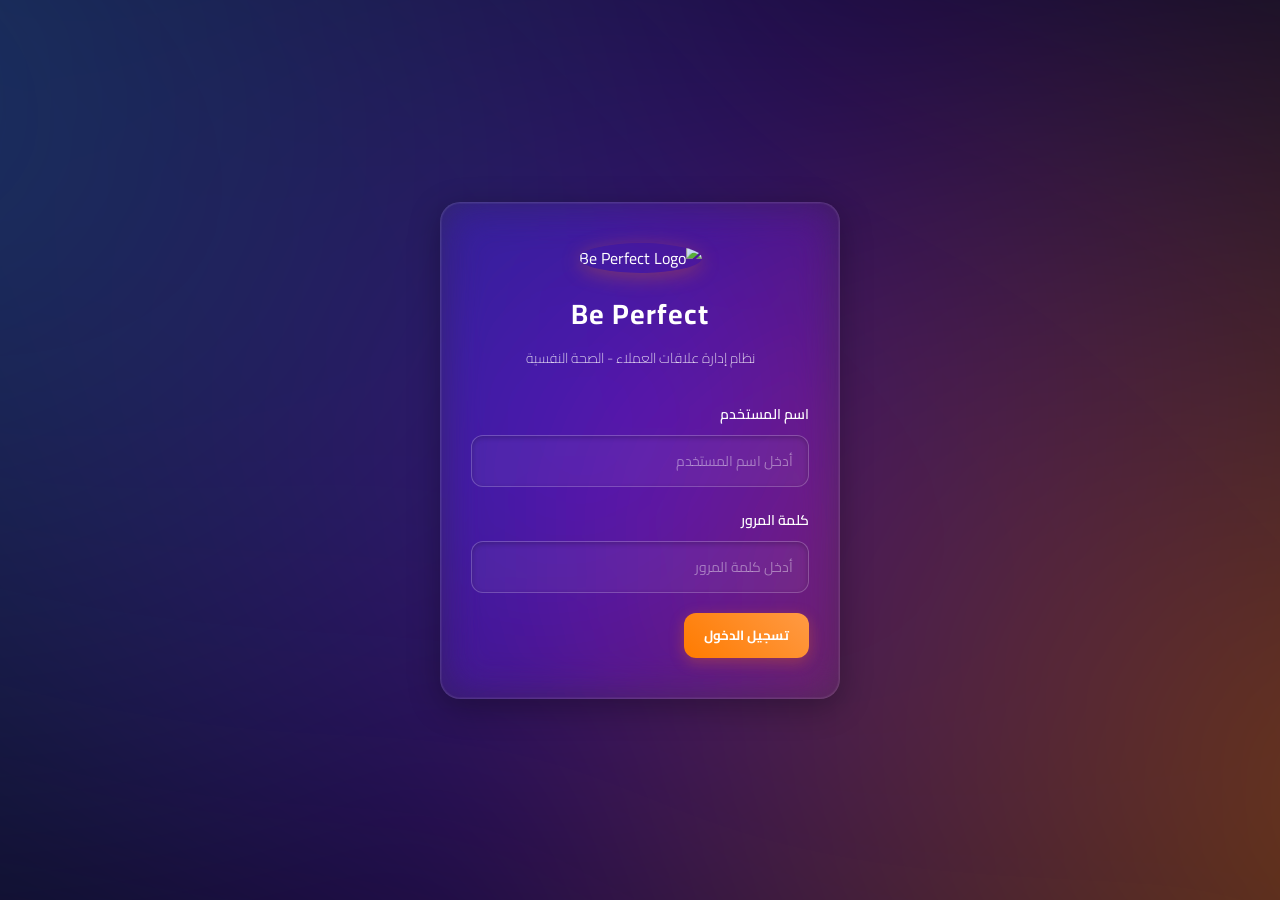
==== commit b18b836a: "Update print statement from 'Hello' to 'Goodbye'" ====
--- a/dashboard.html
+++ b/dashboard.html
@@ -5,459 +5,51 @@
     <meta name="viewport" content="width=device-width, initial-scale=1.0">
     <title>Be Perfect CRM | لوحة التحكم</title>
     <link rel="icon" type="image/png" href="https://i.ibb.co/77D762Y/image.png">
-    <link rel="preconnect" href="https://fonts.googleapis.com">
     <link href="https://fonts.googleapis.com/css2?family=Cairo:wght@300;400;600;700&display=swap" rel="stylesheet">
     <link rel="stylesheet" href="style.css">
-    <script src="https://cdn.jsdelivr.net/npm/@supabase/supabase-js@2"></script>
     <style>
+        /* جميع أكواد CSS السابقة تبقى كما هي في ملف style.css */
         .notif-container { position: relative; }
-        .notif-badge { position: absolute; top: -5px; left: -5px; background: #ff3b3b; color: white; border-radius: 50%; width: 20px; height: 20px; display: none; justify-content: center; align-items: center; font-size: 11px; font-weight: bold; animation: pulse 2s infinite; }
+        .notif-badge { position: absolute; top: -5px; left: -5px; background: #ff3b3b; color: white; border-radius: 50%; width: 20px; height: 20px; display: none; justify-content: center; align-items: center; font-size: 11px; font-weight: bold; }
         .notif-dropdown { position: absolute; top: 50px; left: 0; width: 300px; background: rgba(40, 40, 70, 0.95); backdrop-filter: blur(15px); border: 1px solid rgba(255,255,255,0.2); border-radius: 10px; z-index: 2000; display: none; max-height: 400px; overflow-y: auto; }
         .notif-item { padding: 12px; border-bottom: 1px solid rgba(255,255,255,0.1); font-size: 14px; }
         .notif-item.unread { background: rgba(95, 211, 110, 0.1); }
         .btn-whatsapp { background: linear-gradient(to right, #25D366, #128C7E); color: white; padding: 10px 15px; border: none; border-radius: 8px; font-weight: 600; cursor: pointer; text-decoration: none; display: inline-block; text-align: center; margin-top: 10px; }
-        
         .admin-tabs { display: flex; gap: 10px; margin-bottom: 20px; border-bottom: 1px solid rgba(255,255,255,0.2); padding-bottom: 10px; }
         .admin-tab { background: transparent; border: none; color: #fff; opacity: 0.5; cursor: pointer; padding: 8px 16px; font-size: 14px; font-weight: 600; border-radius: 8px; transition: all 0.3s; }
         .admin-tab.active, .admin-tab:hover { opacity: 1; background: rgba(255,255,255,0.1); }
         .admin-tab-content { display: none; }
         .admin-tab-content.active { display: block; }
-
         .chat-container { position: relative; }
         .chat-box { flex: 1; overflow-y: auto; padding: 10px; background: rgba(0,0,0,0.2); border-radius: 10px; margin-bottom: 15px; display: flex; flex-direction: column; gap: 10px; }
         .chat-msg { padding: 8px 12px; border-radius: 10px; max-width: 80%; word-wrap: break-word; }
         .chat-msg.me { background: #2575fc; align-self: flex-end; }
         .chat-msg.other { background: rgba(255,255,255,0.1); align-self: flex-start; }
-        
         .mention-dropdown { position: absolute; bottom: 65px; right: 0; width: 200px; background: rgba(40, 40, 70, 0.95); backdrop-filter: blur(15px); border: 1px solid rgba(255,255,255,0.2); border-radius: 10px; z-index: 1000; display: none; max-height: 150px; overflow-y: auto; }
         .mention-item { padding: 8px 12px; cursor: pointer; border-bottom: 1px solid rgba(255,255,255,0.1); }
         .mention-item:hover { background: rgba(255,255,255,0.1); }
-
         .section-divider { margin: 25px 0; border: 0; border-top: 1px solid rgba(255,255,255,0.2); }
-        
         .phone-row { display: flex; gap: 10px; align-items: center; margin-bottom: 10px; }
         .phone-row input { flex: 1; }
         .phone-row .remove-phone { background: rgba(239, 71, 58, 0.3); color: #fff; border: none; border-radius: 8px; cursor: pointer; padding: 8px 12px; font-weight: bold; }
         .phone-row .wa-check { display: flex; align-items: center; gap: 5px; font-size: 13px; color: #25D366; }
-        
         .filters-bar { display: flex; gap: 10px; margin-bottom: 20px; flex-wrap: wrap; align-items: center; }
         .filters-bar select, .filters-bar label { padding: 10px; border-radius: 8px; border: 1px solid rgba(255,255,255,0.1); background: rgba(255,255,255,0.05); color: #fff; font-size: 13px; box-shadow: inset 0 2px 5px rgba(0,0,0,0.2); }
         .filters-bar select option { color: #333; }
         .filters-bar label { display: flex; align-items: center; gap: 5px; cursor: pointer; }
-        
         .upload-preview { width: 60px; height: 60px; border-radius: 50%; object-fit: cover; display: none; margin-top: 10px; }
         .upload-btn { background: rgba(255,255,255,0.1); color: #fff; border: 1px solid rgba(255,255,255,0.2); padding: 8px; border-radius: 8px; cursor: pointer; text-align: center; margin-top: 5px; }
         .upload-btn:hover { background: rgba(255,255,255,0.2); }
-        
         @keyframes pulse { 0% { box-shadow: 0 0 0 0 rgba(255, 59, 59, 0.7); } 70% { box-shadow: 0 0 0 10px rgba(255, 59, 59, 0); } 100% { box-shadow: 0 0 0 0 rgba(255, 59, 59, 0); } }
         .status-late { animation: pulse 2s infinite; border: 2px solid #ff3b3b !important; }
-        .status-badge { padding: 4px 10px; border-radius: 12px; font-size: 12px; font-weight: 600; }
-        .stat-card h3 { font-size: 16px; opacity: 0.8; font-weight: 400; margin-bottom: 10px; }
-        .stat-card p { font-size: 32px; font-weight: 700; color: #ff9a44; text-shadow: 0 2px 10px rgba(255,154,68,0.3); }
-        .glass-card { background: rgba(255, 255, 255, 0.05); backdrop-filter: blur(20px) saturate(180%); -webkit-backdrop-filter: blur(20px) saturate(180%); border: 1px solid rgba(255, 255, 255, 0.1); border-radius: 20px; box-shadow: 0 8px 32px 0 rgba(0, 0, 0, 0.3), inset 0 0 0 1px rgba(255,255,255,0.05); transition: all 0.4s cubic-bezier(0.175, 0.885, 0.32, 1.275); }
-        .glass-card:hover { transform: translateY(-5px) scale(1.01); box-shadow: 0 15px 40px 0 rgba(0, 0, 0, 0.4); }
-        .btn-primary { padding: 10px 20px; border: none; border-radius: 12px; background: linear-gradient(45deg, #ff7b00, #ff9a44); color: #fff; font-weight: 700; cursor: pointer; transition: all 0.3s ease; display: flex; justify-content: center; align-items: center; gap: 10px; box-shadow: 0 4px 15px rgba(255, 123, 0, 0.3); }
-        .btn-primary:hover { transform: translateY(-2px) scale(1.02); box-shadow: 0 6px 20px rgba(255, 123, 0, 0.5); }
-        .btn-danger { padding: 8px 20px; border: none; border-radius: 12px; background: linear-gradient(45deg, #cb2d3e, #ef473a); color: #fff; cursor: pointer; font-weight: 600; box-shadow: 0 4px 15px rgba(239, 71, 58, 0.3); }
-        .topbar { display: flex; justify-content: space-between; align-items: center; padding: 15px 30px; border-radius: 0 0 20px 20px; margin-bottom: 30px; position: relative; z-index: 1000; }
-        .main-content { padding: 0 30px 30px; position: relative; z-index: 1; }
-        .stats-grid { display: grid; grid-template-columns: repeat(auto-fit, minmax(250px, 1fr)); gap: 20px; margin-bottom: 30px; }
-        .stat-card { padding: 20px; text-align: center; }
-        .content-section { padding: 25px; }
-        .section-header { display: flex; justify-content: space-between; align-items: center; margin-bottom: 20px; flex-wrap: wrap; gap: 15px; }
-        .section-header h2 { font-size: 20px; }
-        .search-bar { margin-bottom: 20px; }
-        .search-bar input { width: 100%; padding: 12px; border-radius: 12px; border: 1px solid rgba(255,255,255,0.1); background: rgba(255,255,255,0.05); color: #fff; font-size: 14px; box-shadow: inset 0 2px 5px rgba(0,0,0,0.2); }
-        .search-bar input::placeholder { color: rgba(255,255,255,0.4); }
-        .table-container { overflow-x: auto; }
-        .data-table { width: 100%; border-collapse: collapse; text-align: right; }
-        .data-table th, .data-table td { padding: 12px 10px; border-bottom: 1px solid rgba(255,255,255,0.05); }
-        .data-table th { font-weight: 600; opacity: 0.8; }
-        .data-table tr { transition: all 0.3s ease; }
-        .data-table tr:hover { background: rgba(255,255,255,0.03); transform: scale(1.01); }
-        .empty-state { text-align: center; padding: 40px; opacity: 0.5; }
-        .pagination { display: flex; justify-content: center; gap: 10px; margin-top: 20px; }
-        .page-btn { padding: 5px 12px; background: rgba(255,255,255,0.05); border: 1px solid rgba(255,255,255,0.1); border-radius: 8px; cursor: pointer; color: #fff; transition: all 0.3s; }
-        .page-btn:hover { background: rgba(255,255,255,0.1); }
-        .page-btn.active { background: #ff7b00; border-color: #ff7b00; box-shadow: 0 2px 10px rgba(255,123,0,0.3); }
-        .modal-overlay { display: none; position: fixed; top: 0; left: 0; width: 100%; height: 100%; background: rgba(0,0,0,0.7); backdrop-filter: blur(5px); z-index: 1000; justify-content: center; align-items: center; padding: 20px; animation: fadeIn 0.3s ease; }
-        .modal-overlay.active { display: flex; }
-        @keyframes fadeIn { from { opacity: 0; } to { opacity: 1; } }
-        .modal-box { width: 100%; max-width: 600px; padding: 30px; max-height: 90vh; overflow-y: auto; animation: slideInUp 0.4s cubic-bezier(0.175, 0.885, 0.32, 1.275); border-radius: 20px; }
-        @keyframes slideInUp { from { transform: translateY(50px) scale(0.9); opacity: 0; } to { transform: translateY(0) scale(1); opacity: 1; } }
-        .modal-header { display: flex; justify-content: space-between; align-items: center; margin-bottom: 20px; }
-        .close-modal { background: rgba(255,255,255,0.1); border: none; color: #fff; font-size: 24px; cursor: pointer; width: 35px; height: 35px; border-radius: 50%; transition: all 0.3s; display: flex; align-items: center; justify-content: center; }
-        .close-modal:hover { background: rgba(255,80,80,0.3); transform: rotate(90deg); }
-        .form-grid { display: grid; grid-template-columns: 1fr 1fr; gap: 20px; }
-        .input-group { display: flex; flex-direction: column; margin-bottom: 15px; }
-        .input-group.full-width { grid-column: 1 / -1; }
-        .input-group label { display: block; color: #fff; margin-bottom: 8px; font-size: 14px; font-weight: 600; }
-        .input-group input, .input-group select, .input-group textarea { width: 100%; padding: 12px 15px; border: 1px solid rgba(255, 255, 255, 0.2); border-radius: 10px; background: rgba(255, 255, 255, 0.05); color: #fff; font-size: 14px; transition: all 0.3s ease; box-shadow: inset 0 2px 5px rgba(0,0,0,0.2); }
-        .input-group input::placeholder, .input-group textarea::placeholder { color: rgba(255, 255, 255, 0.4); }
-        .input-group input:focus, .input-group select:focus, .input-group textarea:focus { outline: none; background: rgba(255, 255, 255, 0.1); border-color: #ff7b00; box-shadow: 0 0 0 3px rgba(255, 123, 0, 0.2), inset 0 2px 5px rgba(0,0,0,0.1); }
-        .input-group select option { color: #333; }
-        #toast-container { position: fixed; top: 20px; left: 50%; transform: translateX(-50%); z-index: 9999; width: 90%; max-width: 350px; }
-        .toast { padding: 15px 20px; margin-bottom: 10px; border-radius: 12px; color: #fff; font-weight: 600; box-shadow: 0 8px 20px rgba(0,0,0,0.3); animation: toastIn 0.4s cubic-bezier(0.175, 0.885, 0.32, 1.275) forwards, toastOut 0.3s 3s forwards; }
-        .toast.success { background: linear-gradient(45deg, #11998e, #38ef7d); }
-        .toast.error { background: linear-gradient(45deg, #cb2d3e, #ef473a); }
-        .toast.warning { background: linear-gradient(45deg, #f12711, #f5af19); }
-        @keyframes toastIn { from { opacity: 0; transform: translateY(-30px) scale(0.8); } to { opacity: 1; transform: translateY(0) scale(1); } }
-        @keyframes toastOut { to { opacity: 0; transform: translateY(-20px); } }
-        .loader { display: none; width: 20px; height: 20px; border: 3px solid rgba(255,255,255,0.2); border-radius: 50%; border-top-color: #fff; animation: spin 1s infinite; }
-        @keyframes spin { to { transform: rotate(360deg); } }
-        @media (max-width: 768px) {
-            .form-grid { grid-template-columns: 1fr; }
-            .topbar { padding: 10px 15px; flex-wrap: wrap; }
-            .main-content { padding: 0 15px 15px; }
-            .topbar-left { gap: 10px; }
-            .btn-primary { padding: 8px 15px; font-size: 14px; }
-        }
     </style>
 </head>
 <body class="dashboard-body">
+    <!-- (هنا يوضع باقي كود الـ HTML الخاص بالواجهة كما في الردود السابقة، من التوب بار إلى نهاية النوافذ المنبثقة) -->
+    <!-- ... الكود المختصر للتذكير، استخدم نفس كود الـ HTML السابق ... -->
 
-    <div id="toast-container"></div>
-
-    <header class="topbar glass-card">
-        <div class="topbar-right">
-            <img src="https://i.ibb.co/77D762Y/image.png" alt="Logo" class="topbar-logo" style="width: 40px; height: auto; border-radius: 50%;">
-            <h2>Be Perfect <span class="subtitle-inline" style="font-size: 14px; opacity: 0.7; font-weight: 300;">CRM</span></h2>
-        </div>
-        <div class="topbar-left">
-            <button id="chatBtn" class="btn-primary" style="background: linear-gradient(45deg, #8e2de2, #4a00e0);">💬 الشات</button>
-            <button id="ticketBtn" class="btn-primary" style="background: linear-gradient(45deg, #f12711, #f5af19);">🎧 الدعم</button>
-            <button id="reportBtn" class="btn-primary" style="background: linear-gradient(45deg, #6a11cb, #2575fc);">📊 تقارير</button>
-            
-            <div class="notif-container">
-                <button class="btn-primary" style="background: transparent; border: 1px solid rgba(255,255,255,0.2); font-size: 20px; padding: 5px 12px;" onclick="toggleNotifs()">🔔</button>
-                <span id="notifBadge" class="notif-badge">0</span>
-                <div id="notifDropdown" class="notif-dropdown">
-                    <div style="padding: 10px; text-align: center; border-bottom: 1px solid rgba(255,255,255,0.1);">
-                        <button onclick="markNotifsRead()" style="background:transparent; border:none; color:#ff9a44; cursor:pointer; font-size:12px;">تعليم الكل كمقروء</button>
-                    </div>
-                    <div id="notifList"></div>
-                </div>
-            </div>
-
-            <button id="adminBtn" class="btn-primary" style="display:none; background: linear-gradient(45deg, #11998e, #38ef7d);">⚙️ الإعدادات</button>
-            <div class="user-info" style="display: flex; flex-direction: column; text-align: left;">
-                <span id="displayUsername">مستخدم</span>
-                <span id="displayRole" style="font-size: 12px; background: rgba(255, 123, 0, 0.3); padding: 2px 8px; border-radius: 10px;">الدور</span>
-            </div>
-            <button id="logoutBtn" class="btn-danger">خروج</button>
-        </div>
-    </header>
-
-    <main class="main-content">
-        <div class="stats-grid">
-            <div class="glass-card stat-card"><h3>إجمالي العملاء</h3><p id="totalClients">0</p></div>
-            <div class="glass-card stat-card"><h3>عملاء اليوم</h3><p id="todayClients">0</p></div>
-            <div class="glass-card stat-card"><h3>متابعة معلقة (24س)</h3><p id="pendingClients" style="color: #ff3b3b;">0</p></div>
-            <div class="glass-card stat-card"><h3>عملاء متأخرين</h3><p id="lateClients" style="color: #ff3b3b;">0</p></div>
-        </div>
-
-        <div class="glass-card content-section">
-            <div class="section-header">
-                <h2>إدارة العملاء</h2>
-                <button id="addClientBtn" class="btn-primary">+ إضافة عميل جديد</button>
-            </div>
-            
-            <div class="filters-bar">
-                <select id="filterBranch"><option value="All">كل الفروع</option></select>
-                <select id="filterSource"><option value="All">كل المصادر</option></select>
-                <select id="filterSpecialty"><option value="All">كل التخصصات</option></select>
-                <select id="filterSpecialist"><option value="All">كل الأخصائيين</option></select>
-                <select id="filterStatus">
-                    <option value="All">كل الحالات</option>
-                    <option value="عميل محتمل">عميل محتمل</option>
-                    <option value="تم الحجز">تم الحجز</option>
-                    <option value="تحت الجلسات">تحت الجلسات</option>
-                    <option value="متأخر/متوقف">متأخر/متوقف</option>
-                    <option value="مكتمل">مكتمل</option>
-                </select>
-                <label><input type="checkbox" id="filterArchived" style="margin: 0;"> عرض المؤرشفين</label>
-            </div>
-            
-            <div class="search-bar"><input type="text" id="searchInput" placeholder="ابحث بالاسم أو رقم الهاتف..."></div>
-            <div class="table-container">
-                <table class="data-table">
-                    <thead><tr>
-                        <th>كود العميل</th><th>الاسم</th><th>الهاتف</th><th>الفرع</th><th>المصدر</th><th>أضيف بواسطة</th><th>تاريخ التسجيل</th><th>الحالة</th><th>إجراءات</th>
-                    </tr></thead>
-                    <tbody id="clientsTableBody"></tbody>
-                </table>
-                <div id="emptyState" class="empty-state" style="display: none;"><p>لا يوجد عملاء لعرضهم حالياً.</p></div>
-            </div>
-            <div id="pagination" class="pagination"></div>
-        </div>
-    </main>
-
-    <!-- نافذة إضافة عميل -->
-    <div id="clientModal" class="modal-overlay">
-        <div class="glass-card modal-box">
-            <div class="modal-header"><h3>تسجيل عميل جديد</h3><button class="close-modal" id="closeModalBtn">&times;</button></div>
-            <form id="addClientForm" class="modal-form">
-                <div class="form-grid">
-                    <div class="input-group"><label>الاسم الكامل *</label><input type="text" id="fullName" required></div>
-                    <div class="input-group"><label>العمر *</label><input type="number" id="age" min="1" max="120" required></div>
-                    <div class="input-group"><label>الفرع المفضل *</label><select id="preferredBranch" required></select></div>
-                    <div class="input-group"><label>التخصص المطلوب *</label><select id="requiredSpecialty" required></select></div>
-                    
-                    <div class="input-group full-width">
-                        <label>أرقام الهواتف *</label>
-                        <div id="phonesContainer" style="display:flex; flex-direction:column; gap:10px;">
-                            <div class="phone-row">
-                                <input type="text" class="phone-input" placeholder="01012345678" required>
-                                <label class="wa-check"><input type="checkbox" class="phone-wa"> واتساب</label>
-                                <button type="button" class="remove-phone" onclick="removePhoneRow(this)">X</button>
-                            </div>
-                        </div>
-                        <button type="button" id="addPhoneBtn" class="btn-primary" style="padding:5px 10px; font-size:12px; margin-top:5px; background: #2575fc;">+ إضافة رقم</button>
-                    </div>
-                </div>
-
-                <div class="form-grid" style="margin-top: 15px;">
-                    <div class="input-group"><label>مصدر العميل *</label><select id="source" required onchange="toggleSourceFields()"></select></div>
-                    <div id="referralTypeGroup" class="input-group" style="display:none;"><label>كيف عرفتنا؟ *</label><select id="referralType"></select></div>
-                    <div id="platformGroup" class="input-group" style="display:none;"><label>المنصة *</label><select id="platform"><option value="Facebook">فيسبوك</option><option value="Instagram">انستجرام</option><option value="WhatsApp">واتساب</option></select></div>
-                    <div id="campaignGroup" class="input-group" style="display:none;"><label>اسم الحملة/البوست *</label><input type="text" id="campaign" placeholder="مثال: حملة التخاطب 1"></div>
-                </div>
-
-                <div class="input-group full-width"><label>ملاحظات أولية</label><textarea id="notes" rows="3"></textarea></div>
-                
-                <h4 style="margin: 20px 0 15px; color:#ff9a44;">حجز أول موعد / جلسة (اختياري)</h4>
-                <div class="form-grid" style="margin-bottom: 15px;">
-                    <div class="input-group"><label>اليوم والتاريخ</label><input type="date" id="newAppDate"></div>
-                    <div class="input-group"><label>الساعة</label><input type="time" id="newAppTime"></div>
-                    <div class="input-group full-width"><label>الأخصائي المسؤول</label><select id="newAppSpecialist"><option value="">لا يوجد</option></select></div>
-                </div>
-
-                <button type="submit" id="submitClientBtn" class="btn-primary"><span class="btn-text">حفظ العميل</span><div class="loader" id="clientLoader"></div></button>
-            </form>
-        </div>
-    </div>
-
-    <!-- نافذة تفاصيل وتعديل العميل -->
-    <div id="clientDetailsModal" class="modal-overlay">
-        <div class="glass-card modal-box">
-            <div class="modal-header"><h3>ملف العميل: <span id="detailClientName" style="color:#ff9a44;"></span></h3><button class="close-modal" id="closeDetailsModal">&times;</button></div>
-            <div style="display:grid; grid-template-columns: 1fr 1fr; gap: 15px; margin-bottom: 20px;">
-                <div class="input-group"><label>كود العميل</label><input type="text" id="detailClientID" readonly></div>
-                <div class="input-group"><label>الفرع الحالي</label><select id="detailBranch"></select></div>
-            </div>
-            
-            <h4 style="margin: 15px 0 10px; color:#ff9a44;">أرقام الهواتف</h4>
-            <div id="detailPhonesContainer"></div>
-            <button id="addDetailPhoneBtn" class="btn-primary" style="padding:5px 10px; font-size:12px; margin-bottom: 15px; background: #2575fc;">+ إضافة رقم</button>
-
-            <a id="whatsappBtn" href="#" target="_blank" class="btn-whatsapp" style="width: 100%;">إرسال تنبيه واتساب للعميل</a>
-            
-            <h4 style="margin: 20px 0 15px; color:#ff9a44;">تعديل البيانات والحالة</h4>
-            <div style="display:grid; grid-template-columns: 1fr 1fr; gap: 15px;">
-                <div class="input-group"><label>الأخصائي المسؤول</label><select id="detailSpecialist"><option value="">لا يوجد</option></select></div>
-                <div class="input-group">
-                    <label>حالة العميل *</label>
-                    <select id="detailStatus">
-                        <option value="عميل محتمل">عميل محتمل</option>
-                        <option value="تم الحجز">تم الحجز</option>
-                        <option value="تحت الجلسات">تحت الجلسات</option>
-                        <option value="متأخر/متوقف">متأخر/متوقف</option>
-                        <option value="مكتمل">مكتمل</option>
-                    </select>
-                </div>
-            </div>
-            <div class="input-group full-width" style="margin-top:15px;">
-                <label>إضافة ملاحظة جديدة (يمكنك عمل منشن @ لموظف)</label>
-                <textarea id="newNoteText" rows="2" placeholder="اكتب ملاحظتك هنا..."></textarea>
-            </div>
-            <button id="saveClientChangesBtn" class="btn-primary" style="margin-bottom: 20px; margin-top:10px;">حفظ التعديلات والملاحظات</button>
-
-            <h4 style="margin: 20px 0 15px; color:#ff9a44;">حجز موعد / جلسة</h4>
-            <div style="display:grid; grid-template-columns: 1fr 1fr; gap: 15px; margin-bottom: 15px;">
-                <div class="input-group"><label>اليوم والتاريخ *</label><input type="date" id="appDate" required></div>
-                <div class="input-group"><label>الساعة *</label><input type="time" id="appTime" required></div>
-                <div class="input-group" style="display:none;"><label>الفرع</label><input type="text" id="appBranch"></div>
-                <div class="input-group"><label>الأخصائي *</label><select id="appSpecialist"></select></div>
-            </div>
-            <button id="bookAppointmentBtn" class="btn-primary" style="background: linear-gradient(45deg, #6a11cb, #2575fc); margin-bottom: 20px;">حجز الموعد</button>
-            <div id="appointmentsList" style="margin-bottom: 20px;"></div>
-
-            <h4 style="margin-bottom:15px; color:#ff9a44;">سجل التغييرات والملاحظات (Timeline)</h4>
-            <div class="table-container" style="max-height: 250px; overflow-y: auto;">
-                <table class="data-table"><thead><tr><th>الحقل</th><th>القديمة</th><th>الجديدة</th><th>بواسطة</th><th>التاريخ</th></tr></thead><tbody id="historyTableBody"></tbody></table>
-            </div>
-        </div>
-    </div>
-
-    <!-- نافذة التقارير -->
-    <div id="reportModal" class="modal-overlay">
-        <div class="glass-card modal-box">
-            <div class="modal-header"><h3>استخراج تقرير شهري</h3><button class="close-modal" id="closeReportModal">&times;</button></div>
-            <form id="reportForm" class="modal-form">
-                <div class="form-grid">
-                    <div class="input-group"><label>اختر الشهر *</label><select id="reportMonth" required><option value="1">يناير</option><option value="2">فبراير</option><option value="3">مارس</option><option value="4">أبريل</option><option value="5">مايو</option><option value="6">يونيو</option><option value="7">يوليو</option><option value="8">أغسطس</option><option value="9">سبتمبر</option><option value="10">أكتوبر</option><option value="11">نوفمبر</option><option value="12">ديسمبر</option></select></div>
-                    <div class="input-group"><label>اختر السنة *</label><input type="number" id="reportYear" value="2024" required></div>
-                    <div class="input-group full-width"><label>اختر الفرع *</label><select id="reportBranch"><option value="All">كل الفروع</option></select></div>
-                </div>
-                <button type="submit" id="generateReportBtn" class="btn-primary" style="background: linear-gradient(45deg, #6a11cb, #2575fc);"><span class="btn-text">استخراج Excel/CSV</span><div class="loader" id="reportLoader"></div></button>
-            </form>
-        </div>
-    </div>
-
-    <!-- نافذة الشات الداخلي -->
-    <div id="chatModal" class="modal-overlay">
-        <div class="glass-card modal-box chat-container" style="max-width: 500px; height: 80vh; display: flex; flex-direction: column;">
-            <div class="modal-header"><h3>الشات الداخلي</h3><button class="close-modal" id="closeChatModal">&times;</button></div>
-            <div style="margin-bottom: 15px;">
-                <select id="chatTarget" style="width: 100%; padding: 10px; border-radius: 8px; background: rgba(0,0,0,0.2); color: #fff; border: 1px solid rgba(255,255,255,0.2);">
-                    <option value="General">شات عام (للجميع)</option>
-                </select>
-            </div>
-            <div id="chatBox" class="chat-box"></div>
-            <div id="mentionDropdown" class="mention-dropdown"></div>
-            <form id="chatForm" style="display: flex; gap: 10px; position: relative;">
-                <input type="text" id="chatInput" placeholder="اكتب رسالتك... (اضغط @ لعمل منشن)" required style="flex: 1; padding: 12px; border-radius: 8px; border: 1px solid rgba(255,255,255,0.3); background: rgba(255,255,255,0.1); color: #fff;">
-                <button type="submit" class="btn-primary">إرسال</button>
-            </form>
-        </div>
-    </div>
-
-    <!-- نافذة تذاكر الدعم الفني -->
-    <div id="ticketModal" class="modal-overlay">
-        <div class="glass-card modal-box">
-            <div class="modal-header"><h3>تذكرة دعم / اقتراح</h3><button class="close-modal" id="closeTicketModal">&times;</button></div>
-            <form id="ticketForm" class="modal-form">
-                <div class="form-grid">
-                    <div class="input-group">
-                        <label>النوع *</label>
-                        <select id="ticketType" required>
-                            <option value="مشكلة تقنية">مشكلة تقنية</option>
-                            <option value="اقتراح تطوير">اقتراح تطوير</option>
-                            <option value="استفسار">استفسار</option>
-                        </select>
-                    </div>
-                    <div class="input-group"><label>الموضوع *</label><input type="text" id="ticketSubject" required placeholder="عنوان مختصر"></div>
-                </div>
-                <div class="input-group full-width"><label>التفاصيل *</label><textarea id="ticketMessage" rows="4" required placeholder="اشرح المشكلة أو الاقتراح بالتفصيل..."></textarea></div>
-                <button type="submit" id="submitTicketBtn" class="btn-primary" style="background: linear-gradient(45deg, #f12711, #f5af19);"><span class="btn-text">إرسال التذكرة</span><div class="loader" id="ticketLoader"></div></button>
-            </form>
-        </div>
-    </div>
-
-    <!-- نافذة إعدادات الأدمن -->
-    <div id="adminModal" class="modal-overlay">
-        <div class="glass-card modal-box" style="max-width: 800px;">
-            <div class="modal-header"><h3>إعدادات النظام (للأدمن فقط)</h3><button class="close-modal" id="closeAdminModal">&times;</button></div>
-            <div class="admin-tabs">
-                <button class="admin-tab active" data-tab="users">إدارة المستخدمين</button>
-                <button class="admin-tab" data-tab="settings">الفروع والتخصصات</button>
-                <button class="admin-tab" data-tab="import">استيراد البيانات</button>
-            </div>
-
-            <div id="tab-users" class="admin-tab-content active">
-                <h4 style="margin-bottom:15px; color:#ff9a44;">1. إضافة مستخدم جديد</h4>
-                <form id="addUserForm" class="modal-form">
-                    <div class="form-grid">
-                        <div class="input-group"><label>اسم المستخدم *</label><input type="text" id="addUsername" required></div>
-                        <div class="input-group"><label>كلمة المرور *</label><input type="text" id="addPassword" required></div>
-                        <div class="input-group"><label>الوظيفة</label><input type="text" id="addJobTitle" placeholder="مثال: سكرتير فرع سموحة"></div>
-                        <div class="input-group"><label>البريد الإلكتروني</label><input type="email" id="addEmail" placeholder="user@beperfect.com"></div>
-                        <div class="input-group"><label>رقم واتساب</label><input type="text" id="addWhatsApp" placeholder="2010xxxxxxx"></div>
-                        <div class="input-group">
-                            <label>الصلاحية *</label>
-                            <select id="addRole"><option value="Secretary">سكرتارية</option><option value="Moderator">مودريتور</option><option value="Admin">أدمن</option></select>
-                        </div>
-                        <div class="input-group">
-                            <label>الفرع *</label>
-                            <select id="addUserBranch"></select>
-                        </div>
-                        <div class="input-group full-width">
-                            <label>صورة الملف الشخصي</label>
-                            <div style="display:flex; align-items:center; gap:15px;">
-                                <input type="file" id="addProfilePicFile" accept="image/*" style="display:none;">
-                                <button type="button" class="upload-btn" onclick="document.getElementById('addProfilePicFile').click()">اختر صورة</button>
-                                <img id="addProfilePicPreview" class="upload-preview">
-                                <input type="hidden" id="addProfilePic">
-                            </div>
-                        </div>
-                    </div>
-                    <button type="submit" class="btn-primary">+ حفظ المستخدم الجديد</button>
-                </form>
-
-                <hr class="section-divider">
-
-                <h4 style="margin-bottom:15px; color:#ff9a44;">2. تعديل مستخدم حالي</h4>
-                <form id="editUserForm" class="modal-form">
-                    <div class="input-group full-width">
-                        <label>اختر المستخدم للتعديل *</label>
-                        <select id="editUserSelect" required>
-                            <option value="">-- اختر مستخدم من القائمة --</option>
-                        </select>
-                    </div>
-                    <div class="form-grid" style="margin-top: 15px;">
-                        <input type="hidden" id="editUserId">
-                        <div class="input-group"><label>اسم المستخدم</label><input type="text" id="editUsername" readonly style="opacity:0.7;"></div>
-                        <div class="input-group"><label>كلمة المرور (اتركها فارغة إذا لا تريد تغييرها)</label><input type="text" id="editPassword" placeholder="********"></div>
-                        <div class="input-group"><label>الوظيفة</label><input type="text" id="editJobTitle"></div>
-                        <div class="input-group"><label>البريد الإلكتروني</label><input type="email" id="editEmail"></div>
-                        <div class="input-group"><label>رقم واتساب</label><input type="text" id="editWhatsApp"></div>
-                        <div class="input-group">
-                            <label>الصلاحية</label>
-                            <select id="editRole"><option value="Secretary">سكرتارية</option><option value="Moderator">مودريتور</option><option value="Admin">أدمن</option></select>
-                        </div>
-                        <div class="input-group">
-                            <label>الفرع</label>
-                            <select id="editUserBranch"></select>
-                        </div>
-                        <div class="input-group full-width">
-                            <label>صورة الملف الشخصي</label>
-                            <div style="display:flex; align-items:center; gap:15px;">
-                                <input type="file" id="editProfilePicFile" accept="image/*" style="display:none;">
-                                <button type="button" class="upload-btn" onclick="document.getElementById('editProfilePicFile').click()">اختر صورة</button>
-                                <img id="editProfilePicPreview" class="upload-preview">
-                                <input type="hidden" id="editProfilePic">
-                            </div>
-                        </div>
-                    </div>
-                    <button type="submit" class="btn-primary" style="background: linear-gradient(45deg, #6a11cb, #2575fc);">حفظ التعديلات</button>
-                </form>
-            </div>
-
-            <div id="tab-settings" class="admin-tab-content">
-                <h4 style="margin-bottom:15px; color:#ff9a44;">1. إضافة (فرع / تخصص / أخصائي / مصدر)</h4>
-                <form id="addSettingForm" class="modal-form">
-                    <div class="form-grid">
-                        <div class="input-group"><label>النوع *</label><select id="settingType"><option value="Branch">فرع</option><option value="Specialty">تخصص</option><option value="Specialist">أخصائي</option><option value="Source">مصدر</option></select></div>
-                        <div class="input-group"><label>الاسم *</label><input type="text" id="settingValue" required placeholder="اكتب الاسم الجديد"></div>
-                    </div>
-                    <button type="submit" class="btn-primary">حفظ الإعداد</button>
-                </form>
-                <hr class="section-divider">
-                <h4 style="margin-bottom:15px; color:#ff9a44;">2. تعديل (فرع / تخصص / أخصائي / مصدر)</h4>
-                <form id="editSettingForm" class="modal-form">
-                    <div class="form-grid">
-                        <div class="input-group"><label>النوع *</label><select id="editSettingType"><option value="Branch">فرع</option><option value="Specialty">تخصص</option><option value="Specialist">أخصائي</option><option value="Source">مصدر</option></select></div>
-                        <div class="input-group"><label>اختر العنصر الحالي *</label><select id="editOldValue"></select></div>
-                        <div class="input-group full-width"><label>الاسم الجديد *</label><input type="text" id="editNewValue" required placeholder="اكتب الاسم الجديد هنا"></div>
-                    </div>
-                    <button type="submit" class="btn-primary">تعديل الاسم</button>
-                </form>
-            </div>
-
-            <div id="tab-import" class="admin-tab-content">
-                <h4 style="margin-bottom:15px; color:#ff9a44;">استيراد بيانات عملاء قدامى (CSV)</h4>
-                <form id="importClientsForm" class="modal-form">
-                    <div class="input-group full-width"><label>الفرع الافتراضي *</label><select id="importBranch" required></select></div>
-                    <div class="input-group full-width"><label>اختر ملف CSV *</label><input type="file" id="importFile" accept=".csv" required style="width: 100%; padding: 10px; background: rgba(255,255,255,0.1); border: 1px solid rgba(255,255,255,0.3); border-radius: 8px; color: #fff;"></div>
-                    <button type="submit" id="importBtn" class="btn-primary"><span class="btn-text">رفع واستيراد الملف</span><div class="loader" id="importLoader"></div></button>
-                </form>
-            </div>
-        </div>
-    </div>
+    <!-- المكتبات يجب أن تكون هنا في نهاية الصفحة -->
     <script src="https://cdn.jsdelivr.net/npm/@supabase/supabase-js@2"></script>
     <script src="app.js"></script>
 </body>
 </html>
-    <script src="app.js"></script>
-</body>
-</html>
